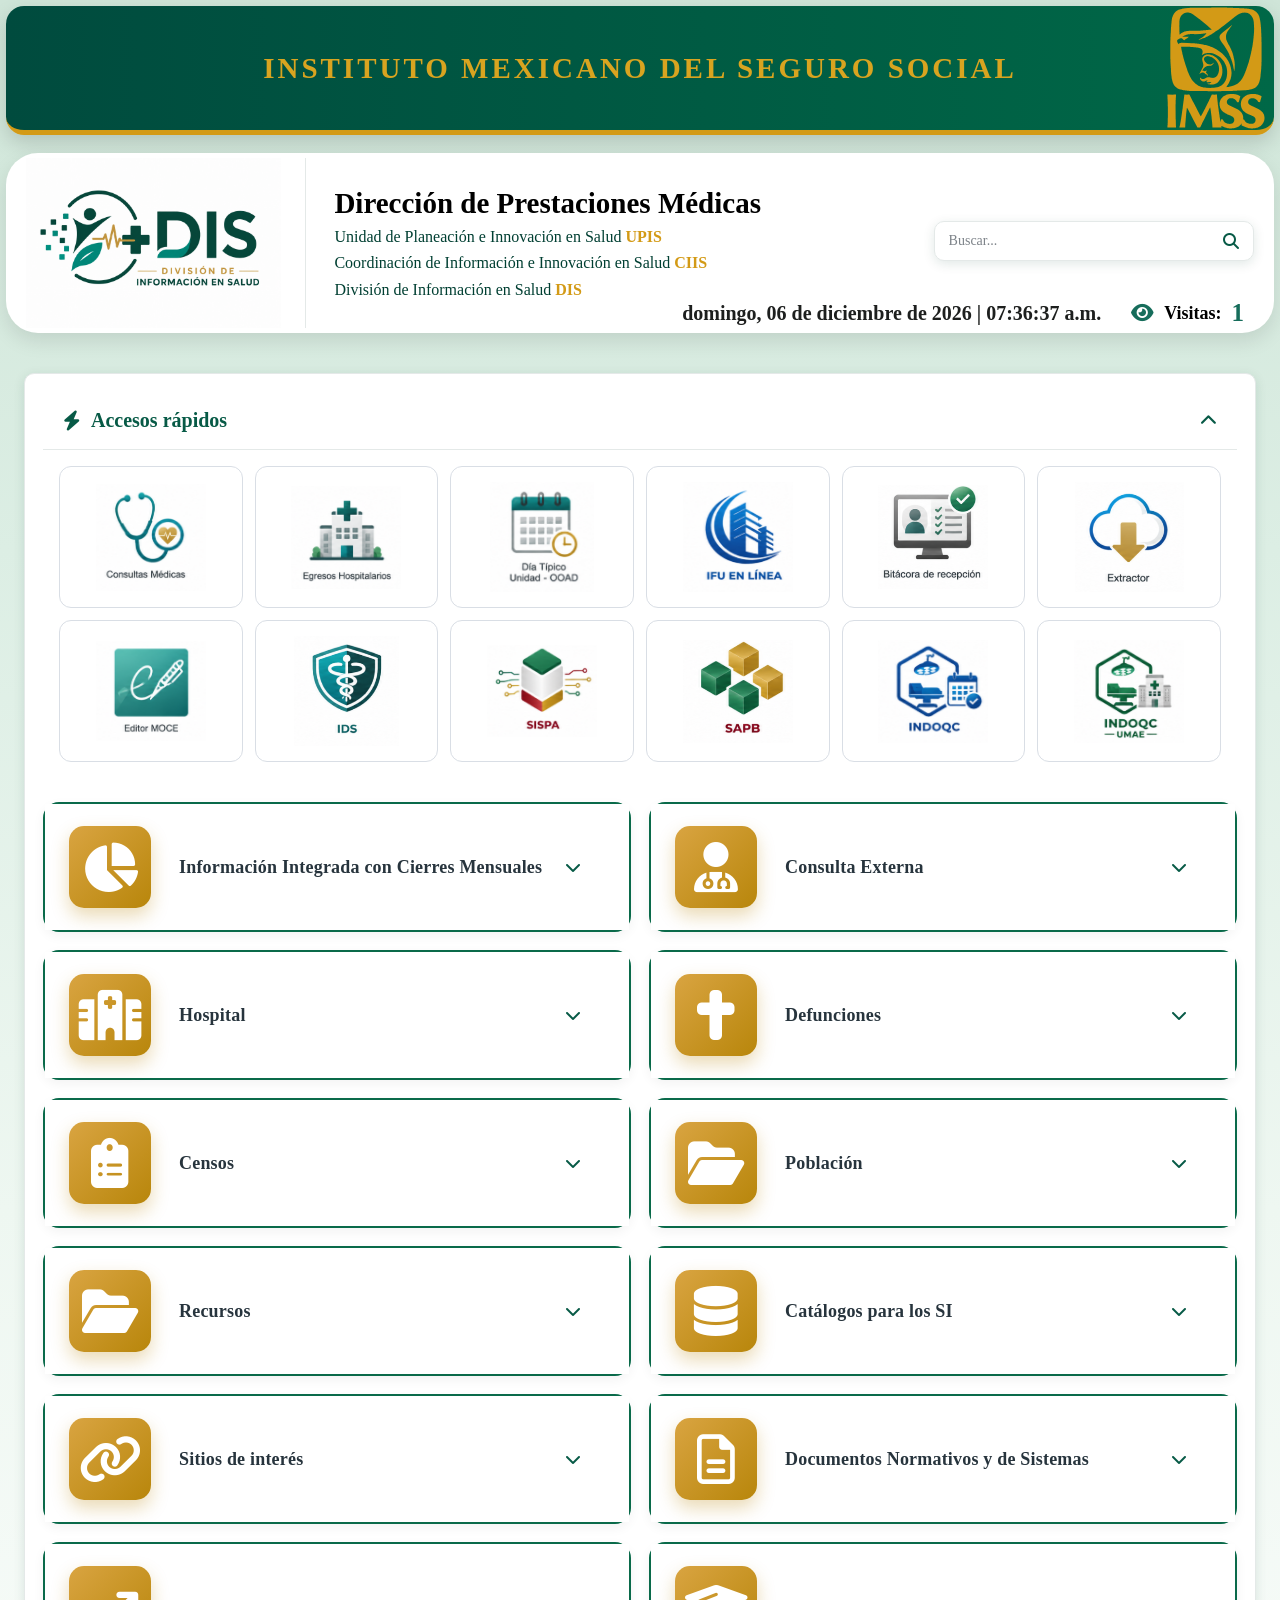
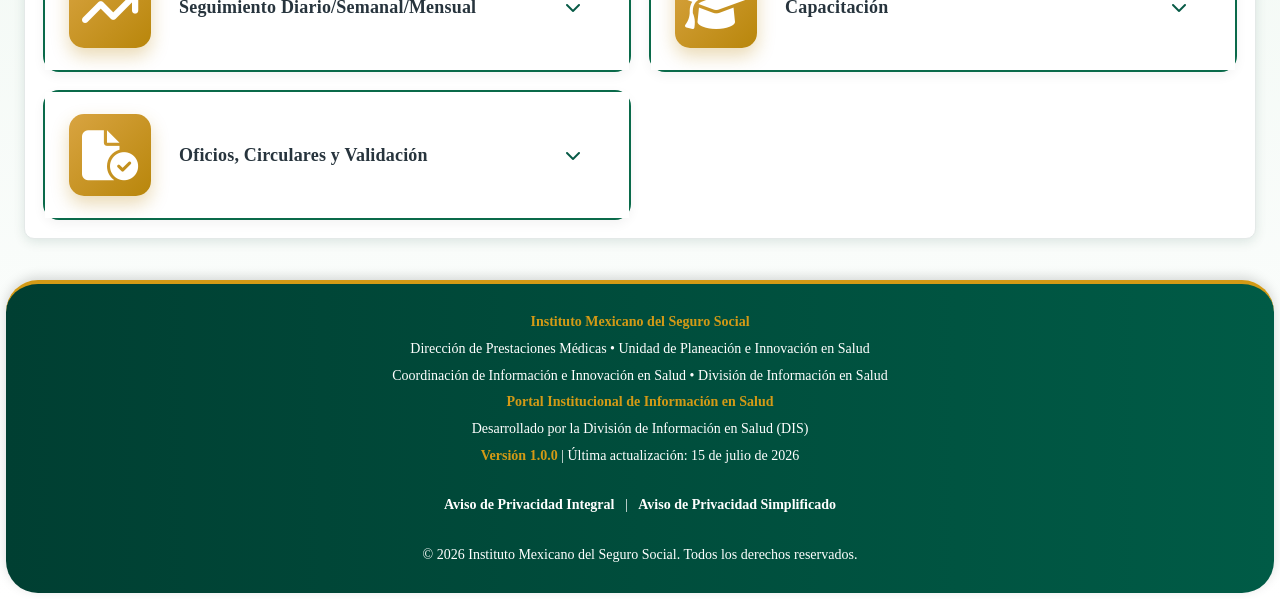
==== index.html @ 7bac6cd3 "Add files via upload" ====
<!DOCTYPE html>
<html lang="es">

<head>
    <meta charset="UTF-8">

    <meta
        name="viewport"
        content="width=device-width, initial-scale=1.0"
    >

    <title>INFOSALUD</title>

    <link
        rel="stylesheet"     href="./css/styles.css"    >

    <link
        rel="stylesheet"
        href="https://cdnjs.cloudflare.com/ajax/libs/font-awesome/6.5.2/css/all.min.css"
    >
</head>

<body>

   <!-- ==================================================
     ENCABEZADO PRINCIPAL
=================================================== -->

<header class="encabezado-principal">

    <div class="contenedor encabezado-contenido">
        

        <!-- Espacio izquierdo para conservar el título centrado -->
        <div class="espacio-encabezado" aria-hidden="true"></div>

        <!-- Título institucional -->
        <div class="titulo-encabezado">

            <span>
                Instituto Mexicano del Seguro Social
            </span>

        </div>

        <!-- Logo IMSS -->
        <div class="menu-superior">
            

            <a
                href="index.html"
                class="logo-encabezado"
                aria-label="Ir a la página principal">

                <img src="./img/IMSS-Logo-dorado.svg" alt="Instituto Mexicano del Seguro Social">

            </a>

        </div>

    </div>

</header>
<br>
    <!-- ==================================================
         IDENTIDAD DEL PORTAL
    =================================================== -->
<section class="barra-identidad">

    <div class="contenedor identidad-contenido">

        <!-- Logo -->
        <div class="identidad">

            <a href="index.html" class="logo-IA">
                <img
                    src="./img/Logo_DIS.png"
                    alt="División de Información en Salud">
            </a>

        </div>

        <!-- Títulos -->
        <div class="titulo-sitio">

            <h1>Dirección de Prestaciones Médicas</h1>

            <p>
                Unidad de Planeación e Innovación en Salud
                <strong>UPIS</strong>
            </p>

            <p>
                Coordinación de Información e Innovación en Salud
                <strong>CIIS</strong>
            </p>

            <p>
                División de Información en Salud
                <strong>DIS</strong>
            </p>

        </div>

        <!-- Buscador, fecha y contador -->
        <div class="acciones-usuario">

            <!-- Buscador -->
            <div class="buscador-panel">

                <div class="campo-buscador">

                    <input
                        type="search"
                        id="buscadorSuperior"
                        placeholder="Buscar..."
                        autocomplete="off"
                        aria-label="Buscar en el portal">

                    <i class="fa-solid fa-magnifying-glass"></i>

                </div>

            </div>

            <!-- Fecha y contador -->
            <div class="info-superior">

                <div id="fechaHora" class="fecha-hora"></div>

                <div class="contador-visitas">

                    <i class="fa-solid fa-eye"></i>

                    <span>Visitas:</span>

                    <strong id="numeroVisitas">0</strong>

                </div>

            </div>

        </div>

    </div>

</section>


<!--
<div class="titulo-seccion-bloques">
    <span class="subtitulo-bloques">
        Información institucional
    </span>
</div>
-->

 <!-- <div class="titulo-seccion-bloques">
    <span class="subtitulo-bloques">    Información institucional   </span>  </div> -->


        <!-- ==============================================
             CONTENIDO CENTRAL
        =============================================== -->

        

        <main class="contenido-principal">

            <section class="panel panel-accesos">


                <!-- Encabezado desplegable -->

<button
    type="button"
    class="encabezado-accesos"
    id="btnAccesos"
    aria-expanded="true"
    aria-controls="panelAccesos"
>
    <span>
        <i class="fa-solid fa-bolt"></i>
        Accesos rápidos
    </span>

    <i class="fa-solid fa-chevron-up flecha-accesos"></i>
</button>


<!-- Accesos rápidos -->

<div class="accesos-grid" id="panelAccesos">

    <a href="http://11.254.34.46/consultas"       class="acceso-rapido"       target="_blank">

        <img src="img/consultas-medicas.svg"             class="icono-acceso"             alt="Consultas Médicas">

       <!-- <span>Consultas Médicas</span>-->

    </a>


    <a href="http://11.254.34.46/egresos18/"       class="acceso-rapido"       target="_blank">

        <img src="./img/egresos-hospitalarios.svg"             class="icono-acceso"             alt="Egresos Hospitalarios">

        <!-- <span>Egresos Hospitalarios</span> -->

    </a>


    <a href="http://11.254.34.46/diaTipico16/interfazdiatipico.aspx"       class="acceso-rapido"       target="_blank">
        <img src="img/dia-tipico-unidad-ooad.svg"             class="icono-acceso"             alt="Día Típico">

        <!-- <span>Día Típico Unidad - OOAD</span>-->

    </a>


    <a href="http://infosalud.imss.gob.mx:8095/LoginUnico.aspx?mensajeLogin=%27La%20sessi%c3%b3n%20expir%c3%b3,%20ingresar%20de%20nuevo%27"       class="acceso-rapido"       target="_blank">

        <img src="img/ifu-en-linea.svg"             class="icono-acceso"             alt="IFU">

         <!--<span>IFU en Línea</span> -->

    </a>


    <a href="http://11.254.12.92:8092/Autentificacion/Acceso"       class="acceso-rapido"       target="_blank">

        <img src="img/bitacora-recepcion.svg"             class="icono-acceso"             alt="Bitácora">

       <!-- <span>Bitácora de recepción</span>-->

    </a>


    <a href="http://11.254.12.92:8086/Autentificacion/Acceso"       class="acceso-rapido"       target="_blank">

        <img src="img/extractor.svg"             class="icono-acceso"             alt="Extractor">

      <!--  <span>Extractor</span> -->

    </a>


    <a href="http://10.250.10.137:85/"       class="acceso-rapido"       target="_blank">

        <img src="img/editor-moce.svg"             class="icono-acceso"             alt="Editor MOCE">

       <!-- <span>Editor MOCE</span> -->

    </a>


    <a href="http://172.29.21.11:90/"       class="acceso-rapido"       target="_blank">

        <img src="img/ids.svg"             class="icono-acceso"             alt="IDS">

        <!--<span>IDS</span> -->

    </a>


    <a href="http://infosalud.imss.gob.mx:8093/"       class="acceso-rapido"       target="_blank">
        <img src="img/sispa.svg"             class="icono-acceso"             alt="SISPA">

        <!-- <span>SISPA</span> -->

    </a>


    <a href="http://infosalud.imss.gob.mx:8094/"       class="acceso-rapido"       target="_blank">

        <img src="img/sapb.svg"             class="icono-acceso"             alt="SAPB">

     <!--   <span>SAPB</span>-->

    </a>


    <a href="http://infosalud.imss.gob.mx:8096/"     class="acceso-rapido"        target="_blank">

        <img src="img/indoqc.svg"              class="icono-acceso"             alt="SIMOC">

       <!-- <span>SIMOC Catálogos</span> -->

    </a>


    <a href="http://infosalud.imss.gob.mx:8097/"
       class="acceso-rapido"
       target="_blank">

        <img src="img/indoqc-umae.svg"              class="icono-acceso"             alt="INDOQC UMAE">

      <!--  <span>INDOQC UMAE</span>-->

    </a>
<!--

    <a href="https://app.powerbi.com/groups/me/reports/bf7d9c45-c768-460a-b6a7-0bc1a5fec191/5c54d09085731ab267a0?experience=power-bi"
       class="acceso-rapido"
       target="_blank">

        <img src="img/iconos/powerbi2026.svg"
             class="icono-acceso"
             alt="Power BI 2026">

        <span>Tableros Consultas 2026 Power BI</span>

    </a>


    <a href="https://app.powerbi.com/groups/me/reports/e8be0ca9-1223-48cb-81db-334c4a0d20af/a19daf894511070d8134?experience=power-bi"
       class="acceso-rapido"
       target="_blank">

        <img src="img/iconos/powerbi2025.svg"
             class="icono-acceso"
             alt="Power BI 2025">

        <span>Tableros Consultas 2025 Power BI</span>

    </a>  -->

</div>

<!-- =====================================================
     BLOQUES DE INFORMACIÓN
====================================================== -->


<section class="seccion-bloques">

    
    </div>

    <div class="bloques-grid">
        
<!-- BLOQUE 1: Información Integrada -->
<article class="bloque-informacion" data-busqueda="información integrada cierres mensuales estadísticas nacionales día típico efemérides diagnósticos datos abiertos memoria estadística">
    <button type="button" class="bloque-encabezado" aria-expanded="false">
        <span class="bloque-icono"><i class="fa-solid fa-chart-pie"></i></span>
         <span class="bloque-titulo">
            <strong> Información Integrada con Cierres Mensuales</strong>
           <!-- <small>Cierres mensuales, estadísticas nacionales y datos abiertos</small>-->
        </span>
        <i class="fa-solid fa-chevron-down bloque-flecha"></i>
    </button>
    <div class="bloque-contenido">
        <div class="grupos-recursos">
            

    <div class="grupo-recurso-contenido">
        <ul class="lista-recursos lista-recursos-interna"><li>
<!-- <li><a href="#"><i class="fa-solid fa-link"></i><span>Estadísticas Nacionales 2026-2019</span></a></li></ul>
    </div> -->
</details>
<details class="grupo-recurso">
    <summary>
        <span><i class="fa-solid fa-chart-column"></i>Estadísticas Nacionales</span>
        <i class="fa-solid fa-chevron-down"></i>
    </summary>
    <div class="grupo-recurso-contenido">
        <div class="lista-anios" ><a href="./doc/Estadísticas Nacionales/Cifras_Nacionales_2026_Abril_Preliminar (1).xlsx"> 2026</a>
            <a href="./doc/Estadísticas Nacionales/Cifras_Nacionales_2025_Diciembre_Anual_04032026 (1).xlsx">2025</a>
            <a href="./doc/Estadísticas Nacionales/Cifras_Nacionales_2024_Diciembre_Anual_Final.xlsx">2024</a>
            <a href="./doc/Estadísticas Nacionales/Cifras_Nacionales_2023_Anual.xlsx">2023</a>
<a href="./doc/Estadísticas Nacionales/Cifras_Nacionales_2022_Anual_Final.xlsx">2022</a>
<a href="./doc/Estadísticas Nacionales/Cifras_Nacionales_2021_Cierre_2022-04-07.xlsx">2021</a>
<a href="./doc/Estadísticas Nacionales/Cifras_Nacionales_2020_Cierre_.xlsx">2020</a>
<a href="./doc/Estadísticas Nacionales/Cifras_Nacionales_2019_20220328.xlsx">2019</a></div>
    </div>
</details>
<details class="grupo-recurso">
    <summary>
        <span><i class="fa-regular fa-calendar-days"></i>Día Típico (Giras)</span>
        <i class="fa-solid fa-chevron-down"></i>
    </summary>

<!-- target="_blank"  sirve para dar click y que abra una nueva pagina -->
    <div class="grupo-recurso-contenido">
        <div class="lista-anios"><a href="http://infosalud.imss.gob.mx/APLICATIVOS/Efemerides/DiaTipico_2026.aspx"      target="_blank">2026</a>
  <a href="http://infosalud.imss.gob.mx/APLICATIVOS/Efemerides/DiaTipico_2025.aspx"  target="_blank">2025</a>
<a href="http://infosalud.imss.gob.mx/APLICATIVOS/Efemerides/DiaTipico_2024.aspx"    target="_blank">2024</a>
<a href="http://infosalud.imss.gob.mx/APLICATIVOS/Efemerides/DiaTipico_2023.aspx"   target="_blank">2023</a>
<a href="./doc/Estadísticas Nacionales/DíaTípicoHistórico2016-2022_20231027.xlsx"   target="_blank">2022-2016</a></div>
    </div>
</details>
<details class="grupo-recurso">
    <summary>
        <span><i class="fa-solid fa-chart-pie"></i>Publicaciones y estadísticas</span>
        <i class="fa-solid fa-chevron-down"></i>
    </summary>
    <div class="grupo-recurso-contenido">
        <ul class="lista-recursos lista-recursos-interna"><li><a href="http://infosalud.imss.gob.mx/APLICATIVOS/Efemerides/Efemerides.aspx" target="_blank"><i class="fa-solid fa-link"></i><span>Efemérides 2026 - 2017</span></a></li>
<li><a href="http://172.29.21.11:90/" target="_blank"><i class="fa-solid fa-link"></i><span>Frecuencia de Diagnósticos por servicio 2025 - 2019 «Consultar IDS»</span></a></li>
<li><a href="http://infosalud.imss.gob.mx/APLICATIVOS/Efemerides/PrincipalesMotivosConsulta.aspx" target="_blank"><i class="fa-solid fa-link"></i><span>Principales motivos de Servicio 2025-2012</span></a></li>
<li><a href="http://datos.imss.gob.mx/group/informacion-en-salud" target="_blank"><i class="fa-solid fa-link"></i><span>Datos Abiertos</span></a></li>
<li><a href="http://www.imss.gob.mx/conoce-al-imss/memoria-estadistica-2024" target="_blank"><i class="fa-solid fa-link"></i><span>Memoria Estadística</span></a></li></ul>
    </div>
</details>
        </div>
    </div>
</article>



<!-- BLOQUE 2: Consulta Externa -->
<article class="bloque-informacion" data-busqueda="consulta externa especialidades urgencias medicina familiar dental horas trabajadas productividad fin semana paramédicas">
    <button type="button" class="bloque-encabezado" aria-expanded="false">
        <span class="bloque-icono"><i class="fa-solid fa-user-doctor"></i></span>
        <span class="bloque-titulo">
            <strong>Consulta Externa</strong>
          <!--  <small>Especialidades, urgencias, medicina familiar y productividad</small> -->
        </span>
        <i class="fa-solid fa-chevron-down bloque-flecha"></i>
    </button>
    <div class="bloque-contenido">
        <div class="grupos-recursos">
            
<details class="grupo-recurso">
    <summary>
        <span><i class="fa-solid fa-user-doctor"></i>2026</span>
        <i class="fa-solid fa-chevron-down"></i>
    </summary>
    <div class="grupo-recurso-contenido">
        <ul class="lista-recursos lista-recursos-interna"><li><a href="http://172.29.21.11:90/" target="_blank"><i class="fa-solid fa-link"></i><span>Especialidades «Consultar IDS»</span></a></li>
<li><a href="http://172.29.21.11:90/" target="_blank"><i class="fa-solid fa-link"></i><span>Urgencias «Consultar IDS»</span></a></li>
<li><a href="http://172.29.21.11:90/" target="_blank"><i class="fa-solid fa-link"></i><span>Medicina Familiar «Consultar IDS»</span></a></li>
<li><a href="http://172.29.21.11:90/" target="_blank"><i class="fa-solid fa-link"></i><span>Dental «Consultar IDS»</span></a></li>
<li><a href="./doc/Consulta Externa/Horas_Trabajadas_por_Especialidad_Ene_May_2026_01072026.xlsx"><i class="fa-solid fa-link"></i><span>Horas trabajadas 2do y 3er Nivel</span></a></li>
<li><a href="./doc/Consulta Externa/SIAIS_Parte_Uno_Nacional_Fin_De_Semana_2026_28052026.zip"><i class="fa-solid fa-link"></i><span>Productividad Fin de Semana 1er Nivel</span></a></li>
<li><a href="./doc/Consulta Externa/SIAIS_Parte_Uno_Nacional_Paramedicos_2026_28052026.zip"><i class="fa-solid fa-link"></i><span>Atenciones Paramédicas - 1er. Nivel</span></a></li>
<li><a href="http://172.29.21.11:90/" target="_blank"><i class="fa-solid fa-link"></i><span>Atenciones Paramédicas - 2do. y 3er. Nivel «Consultar IDS»</span></a></li></ul>
    </div>
</details>
<details class="grupo-recurso">
    <summary>
        <span><i class="fa-regular fa-calendar"></i>2025</span>
        <i class="fa-solid fa-chevron-down"></i>
    </summary>
    <div class="grupo-recurso-contenido">
        <ul class="lista-recursos lista-recursos-interna"><li><a href="./doc/Consulta Externa/Horas_Trabajadas_por_Especialidad_Ene_May_2026_01072026.xlsx"><i class="fa-solid fa-link"></i><span>Horas trabajadas 2do y 3er Nivel</span></a></li>
<li><a href="./doc/Consulta Externa/SIAIS_Parte_Uno_Nacional_Paramedicos_2026_28052026.zip"><i class="fa-solid fa-link"></i><span>Productividad Fin de Semana 1er Nivel</span></a></li>
<li><a href="./doc/Consulta Externa/SIAIS_Parte_Uno_Nacional_Paramedicos_2026_28052026.zip"><i class="fa-solid fa-link"></i><span>Atenciones Paramédicas - 1er. Nivel</span></a></li></ul>
    </div>
</details>
<details class="grupo-recurso">
    <summary>
        <span><i class="fa-solid fa-stethoscope"></i>2024 - 2012</span>
        <i class="fa-solid fa-chevron-down"></i>
    </summary>
    <div class="grupo-recurso-contenido">
        <ul class="lista-recursos lista-recursos-interna"><li><a href="./doc/Consulta Externa/2024_2012/Consulta Especialidades 2012-2024_.xlsx"><i class="fa-solid fa-link"></i><span>Especialidades</span></a></li>
<li><a href="./doc/Consulta Externa/2024_2012/Cons Urgencias 2012-2024_.xlsx"><i class="fa-solid fa-link"></i><span>Urgencias</span></a></li>
<li><a href="./doc/Consulta Externa/2024_2012/Consultas Med Fam 2012- 2024_.xlsx"><i class="fa-solid fa-link"></i><span>Medicina Familiar</span></a></li>
<li><a href="./doc/Consulta Externa/2024_2012/Dental_homologado_2012-2024_.xlsx"><i class="fa-solid fa-link"></i><span>Dental</span></a></li>
<li><a href="./doc/Consulta Externa/2024_2012/Horas_Trabajadas_por_Especialidad_2017_2023.xlsx"><i class="fa-solid fa-link"></i><span>Horas Trabajadas 2do. y 3er. Nivel</span></a></li>
<li><a href="./doc/Consulta Externa/2024_2012/SIAIS_Parte_Uno_Nacional_Paramedicos_2014_2020.zip"><i class="fa-solid fa-link"></i><span>Productividad Fin de Semana 1er Nivel 2014-2020</span></a></li>
<li><a href="./doc/Consulta Externa/2024_2012/SIAIS_Parte_Uno_Nacional_Fin_De_Semana_2021_2024 (1).zip"><i class="fa-solid fa-link"></i><span>Productividad Fin de Semana 1er Nivel 2021-2024</span></a></li>
<li><a href="./doc/Consulta Externa/2024_2012/SIAIS_Parte_Uno_Nacional_Paramedicos_2014_2020.zip"><i class="fa-solid fa-link"></i><span>Atenciones Paramédicas - 1er Nivel 2014-2020</span></a></li>
<li><a href="./doc/Consulta Externa/2024_2012/SIAIS_Parte_Uno_Nacional_Paramedicos_2021_2024.zip"><i class="fa-solid fa-link"></i><span>Atenciones Paramédicas - 1er Nivel 2021-2024</span></a></li>
<li><a href="./doc/Consulta Externa/2024_2012/SIAIS_Parte_Uno_Nacional_Paramedicos_2026_28052026.zip"><i class="fa-solid fa-link"></i><span>Atenciones Paramédicas - 2do. y 3er. Nivel</span></a></li></ul>
    </div>
</details>
        </div>
    </div>
</article>

<!-- BLOQUE 3: Hospital -->
<article class="bloque-informacion" data-busqueda="hospital egresos nacidos vivos intervenciones quirúrgicas partos cesáreas uci subrogados">
    <button type="button" class="bloque-encabezado" aria-expanded="false">
        <span class="bloque-icono"><i class="fa-solid fa-hospital"></i></span>
        <span class="bloque-titulo">
            <strong>Hospital</strong>
           <!-- <small>Egresos, nacidos vivos, intervenciones, UCI y subrogados</small> -->
        </span>
        <i class="fa-solid fa-chevron-down bloque-flecha"></i>
    </button>
    <div class="bloque-contenido">
        <div class="grupos-recursos">
            
<details class="grupo-recurso">
    <summary>
        <span><i class="fa-solid fa-hospital"></i>2026</span>
        <i class="fa-solid fa-chevron-down"></i>
    </summary>
    <div class="grupo-recurso-contenido">
        <ul class="lista-recursos lista-recursos-interna"><li><a href="http://172.29.21.11:90/" target="_blank"><i class="fa-solid fa-link"></i><span>Egresos «Consultar IDS»</span></a></li>
<li><a href="./doc/Hospital/NacidosVivos_EGRNAC_2026_05_Resumen.xlsx"><i class="fa-solid fa-link"></i><span>Nacidos Vivos - Unidad Atención</span></a></li>
<li><a href="./doc/Hospital/NacidosVivos_Grupos_2026_05.xlsx"><i class="fa-solid fa-link"></i><span>Nacidos Vivos - Edad de la madre</span></a></li>
<li><a href="http://172.29.21.11:90/" target="_blank"><i class="fa-solid fa-link"></i><span>Intervenciones «Consultar IDS»</span></a></li>
<li><a href="http://172.29.21.11:90/" target="_blank"><i class="fa-solid fa-link"></i><span>Intervenciones quirúrgicas por especialidad «Consultar IDS»</span></a></li>
<li><a href="./doc/Hospital/Nacimientos_Partos_Cesareas_Abortos_2026_Analitica_05.xlsx"><i class="fa-solid fa-link"></i><span>Partos y Cesáreas</span></a></li>
<li><a href="./doc/Hospital/DBUCI_Ene-Abr26_20260622.xlsx"><i class="fa-solid fa-link"></i><span>UCI - Unidad</span></a></li>
<li><a href="http://tableros.imss.gob.mx/t/PrestacionesMedicas/views/Estudiososesionescierre/Estudiososesiones?:embed=y&:display_count=no&:showVizHome=no" target="_blank"><i class="fa-solid fa-link"></i><span>Información Complementaria al cierre de mes</span></a></li>
<li><a href="http://tableros.imss.gob.mx/t/PrestacionesMedicas/views/SERVICIOSMEDICOSSUBROGADOSCIERREMENSUAL/SUBROGADOS_DataMart?:embed=y&:display_count=no&:showVizHome=no"><i class="fa-solid fa-hospital"></i><span>Servicios Médicos Subrogados al cierre mensual <span class="etiqueta-nuevo">Nuevo</span></span></a></li></ul>
    </div>
</details>
<details class="grupo-recurso">
    <summary>
        <span><i class="fa-solid fa-bed-pulse"></i>2012-2024</span>
        <i class="fa-solid fa-chevron-down"></i>
    </summary>
    <div class="grupo-recurso-contenido">
        <ul class="lista-recursos lista-recursos-interna"><li><a href="./doc/Hospital/2012-2024/Egresos_2012-2024_20250613.xlsx"><i class="fa-solid fa-link"></i><span>Egresos - OOAD - UMAE</span></a></li>
<li><a href="./doc/Hospital/2012-2024/EgreTipoIng_Sx_2012-2024_UM_13062025.xlsb"><i class="fa-solid fa-link"></i><span>Egresos - Unidad médica</span></a></li>
<li><a href="./doc/Hospital/2012-2024/SimoIQx_TipoIng_secundarias_2019-2024_ (1).xlsx"><i class="fa-solid fa-link"></i><span>Intervenciones</span></a></li>
<li><a href="./doc/Hospital/2012-2024/BDUCI 2016-2024_.xlsx"><i class="fa-solid fa-link"></i><span>UCI - Unidad</span></a></li>
<li><a href="./doc/Hospital/2012-2024/Histórico-Indic_Calidad_Egresos  2022-2024_.xlsx"><i class="fa-solid fa-link"></i><span>Indicadores de Calidad de la Información</span></a></li></ul>
    </div>
</details>
        </div>
    </div>
</article>

<!-- BLOQUE 4: Defunciones -->
<article class="bloque-informacion" data-busqueda="defunciones unidad atención adscripción 2025 2004 2024">
    <button type="button" class="bloque-encabezado" aria-expanded="false">
        <span class="bloque-icono"><i class="fa-solid fa-cross"></i></span>
        <span class="bloque-titulo">
            <strong>Defunciones</strong>
           <!-- <small>Información por unidad de atención y adscripción</small> -->
        </span>
        <i class="fa-solid fa-chevron-down bloque-flecha"></i>
    </button>
    <div class="bloque-contenido">
        <div class="grupos-recursos">
            
<details class="grupo-recurso">
    <summary>
        <span><i class="fa-solid fa-cross"></i>2025</span>
        <i class="fa-solid fa-chevron-down"></i>
    </summary>
    <div class="grupo-recurso-contenido">
        <ul class="lista-recursos lista-recursos-interna"><li><a href="http://172.29.21.11:90/" target="_blank"><i class="fa-solid fa-link"></i><span>Unidad de Atención «Consultar IDS»</span></a></li>
<li><a href="http://172.29.21.11:90/" target="_blank"><i class="fa-solid fa-link"></i><span>Unidad de Adscripción «Consultar IDS»</span></a></li></ul>
    </div>
</details>
<details class="grupo-recurso">
    <summary>
        <span><i class="fa-regular fa-calendar"></i>2004-2024</span>
        <i class="fa-solid fa-chevron-down"></i>
    </summary>
    <div class="grupo-recurso-contenido">
        <ul class="lista-recursos lista-recursos-interna"><li><a href="./doc/Defunciones/Defunciones_2004-2024_UAtn_e5_sx_binario_20250610.xlsb"><i class="fa-solid fa-link"></i><span>Unidad de Atención</span></a></li>
<li><a href="./doc/Defunciones/Defunciones_2004-2024_UAdsc_e5_sx_binario_20250610.xlsb"><i class="fa-solid fa-link"></i><span>Unidad de Adscripción</span></a></li></ul>
    </div>
</details>
        </div>
    </div>
</article>

<!-- BLOQUE 5: Censos -->
<article class="bloque-informacion" data-busqueda="censos diabetes hipertensión dm hta epoc asma nutricional trastornos mentales oncológico">
    <button type="button" class="bloque-encabezado" aria-expanded="false">
        <span class="bloque-icono"><i class="fa-solid fa-clipboard-list"></i></span>
        <span class="bloque-titulo">
            <strong>Censos</strong>
          <!--  <small>Censos de enfermedades crónicas, nutrición y oncología</small> -->
        </span>
        <i class="fa-solid fa-chevron-down bloque-flecha"></i>
    </button>
    <div class="bloque-contenido">
        <div class="grupos-recursos">
            
<details class="grupo-recurso">
    <summary>
        <span><i class="fa-solid fa-heart-pulse"></i>Pacientes con DM, HTA</span>
        <i class="fa-solid fa-chevron-down"></i>
    </summary>
    <div class="grupo-recurso-contenido">
        <div class="lista-anios"><a href="http://infosalud.imss.gob.mx/PAGINAS/censo2025.htm"  target="_blank">2025</a>
<a href="http://infosalud.imss.gob.mx/PAGINAS/censo2024.htm" target="_blank">2024</a>
<a href="http://infosalud.imss.gob.mx/PAGINAS/censo2023.htm"  target="_blank">2023</a>
<a href="http://infosalud.imss.gob.mx/PAGINAS/censo2022n.htm"  target="_blank">2022</a>
<a href="http://infosalud.imss.gob.mx/PAGINAS/censo2021n.htm"  target="_blank">2021</a>
<a href="http://infosalud.imss.gob.mx/PAGINAS/censo2020n.htm"  target="_blank">2020</a>
<a href="http://infosalud.imss.gob.mx/PAGINAS/censo2019n.htm"  target="_blank">2019</a>
<a href="http://infosalud.imss.gob.mx/PAGINAS/censo2018.htm"  target="_blank">2018</a>
<a href="http://infosalud.imss.gob.mx/PAGINAS/censo2017.htm"  target="_blank">2017</a>
<a href="http://infosalud.imss.gob.mx/PAGINAS/censo2016.htm"  target="_blank">2016</a>
<a href="http://infosalud.imss.gob.mx/PAGINAS/censo2015.htm"  target="_blank">2015</a>
<a href="http://infosalud.imss.gob.mx/PAGINAS/censo2014.htm"  target="_blank">2014</a>
<a href="http://infosalud.imss.gob.mx/PAGINAS/censo2013.htm"  target="_blank">2013</a>
<a href="http://infosalud.imss.gob.mx/PAGINAS/censo2012.htm"  target="_blank">2012</a>
<a href="http://infosalud.imss.gob.mx/PAGINAS/censo2011.htm"  target="_blank">2011</a></div>
    </div>
</details>
<details class="grupo-recurso">
    <summary>
        <span><i class="fa-solid fa-lungs"></i>Pacientes con EPOC y ASMA</span>
        <i class="fa-solid fa-chevron-down"></i>
    </summary>
    <div class="grupo-recurso-contenido">
        <div class="lista-anios"><a href="http://infosalud.imss.gob.mx/PAGINAS/censo2023_epoc.htm" target="_blank">2023</a>
<a href="http://infosalud.imss.gob.mx/PAGINAS/censo2022_epoc.htm" target="_blank">2022</a>
<a href="http://infosalud.imss.gob.mx/PAGINAS/censo2021_epoc.htm" target="_blank">2021</a>
<a href="http://infosalud.imss.gob.mx/PAGINAS/censo2020_epoc_.htm" target="_blank">2020</a>
<a href="http://infosalud.imss.gob.mx/PAGINAS/censo2019_epoc.htm" target="_blank">2019</a>
<a href="http://infosalud.imss.gob.mx/PAGINAS/censo2018_epoc.htm" target="_blank">2018</a></div>
    </div>
</details>
<details class="grupo-recurso">
    <summary>
        <span><i class="fa-solid fa-apple-whole"></i>Evaluación Nutricional</span>
        <i class="fa-solid fa-chevron-down"></i>
    </summary>
    <div class="grupo-recurso-contenido">
        <div class="lista-anios"><a href="http://infosalud.imss.gob.mx/PAGINAS/den2024.html" target="_blank">2024</a>
<a href="http://infosalud.imss.gob.mx/PAGINAS/den2023.html" target="_blank">2023</a>
<a href="http://infosalud.imss.gob.mx/PAGINAS/den2022.html" target="_blank">2022</a>
<a href="http://infosalud.imss.gob.mx/PAGINAS/den2021n.html" target="_blank">2021</a>
<a href="http://infosalud.imss.gob.mx/PAGINAS/den2020n.html" target="_blank">2020</a>
<a href="http://infosalud.imss.gob.mx/PAGINAS/den2019n.html" target="_blank">2019</a></div>
    </div>
</details>
<details class="grupo-recurso">
    <summary>
        <span><i class="fa-solid fa-brain"></i>Pacientes con Trastornos Mentales</span>
        <i class="fa-solid fa-chevron-down"></i>
    </summary>
    <div class="grupo-recurso-contenido">
        <div class="lista-anios"><a href="http://infosalud.imss.gob.mx/PAGINAS/censo2024_tm.htm" target="_blank">2024</a>
<a href="http://infosalud.imss.gob.mx/PAGINAS/censo2023_tm.htm" target="_blank">2023</a>
<a href="http://infosalud.imss.gob.mx/PAGINAS/censo2022_tm.htm" target="_blank">2022</a>
<a href="http://infosalud.imss.gob.mx/PAGINAS/censo2021_tm.htm" target="_blank">2021</a>
<a href="http://infosalud.imss.gob.mx/PAGINAS/censo2020em.htm" target="_blank">2020</a>
<a href="http://infosalud.imss.gob.mx/PAGINAS/censo2019em.htm" target="_blank">2019</a></div>
    </div>
</details>
<details class="grupo-recurso">
    <summary>
        <span><i class="fa-solid fa-ribbon"></i>Censo Oncológico</span>
        <i class="fa-solid fa-chevron-down"></i>
    </summary>
    <div class="grupo-recurso-contenido">
        <ul class="lista-recursos lista-recursos-interna"><li><a href="http://infosalud.imss.gob.mx/APLICATIVOS/censoOnco/default.aspx" target="_blank"><i class="fa-solid fa-link"></i><span>Consultar Censo Oncológico</span></a></li></ul>
    </div>
</details>
        </div>
    </div>
</article>





<!---->

<!-- BLOQUE 6: Recursos -->
<article class="bloque-informacion" data-busqueda="recursos ifu inventario unidades médicas indicador personal población reporte dir dpm siais consultorios">
    <button type="button" class="bloque-encabezado" aria-expanded="false">
        <span class="bloque-icono"><i class="fa-solid fa-folder-open"></i></span>
        <span class="bloque-titulo">
            <strong>Población</strong>
          <!--  <small>IFU, unidades médicas, población e indicadores</small> -->
        </span>
        <i class="fa-solid fa-chevron-down bloque-flecha"></i>
    </button>

  <div class="bloque-contenido">
        <div class="grupos-recursos">

<details class="grupo-recurso">
    <summary>
        <span><i class="fa-solid fa-people-group"></i>Población</span>
        <i class="fa-solid fa-chevron-down"></i>
    </summary>
    <div class="grupo-recurso-contenido">
        <ul class="lista-recursos lista-recursos-interna"><li><a href="./doc/Poblacion/PDA_DPM260430.xlsx"><i class="fa-solid fa-link"></i><span>Reporte DIR 2004 – 2026</span></a></li></ul>
    </div>
</details>
<details class="grupo-recurso">
    <summary>
        <span><i class="fa-solid fa-file-chart-column"></i>Reporte DPM</span>
        <i class="fa-solid fa-chevron-down"></i>
    </summary>
    <div class="grupo-recurso-contenido">
        <div class="lista-anios"><a href="#">2026</a>
<a href="#">2022</a>
<a href="#">2018</a>
<a href="#">2014</a>
<a href="#">2025</a>
<a href="#">2021</a>
<a href="#">2017</a>
<a href="#">2013</a>
<a href="#">2024</a>
<a href="#">2020</a>
<a href="#">2016</a>
<a href="#">2012</a>
<a href="#">2023</a>
<a href="#">2019</a>
<a href="#">2015</a></div>
    </div>
</details>
<details class="grupo-recurso">
    <summary>
        <span><i class="fa-solid fa-users-viewfinder"></i>Población usuaria</span>
        <i class="fa-solid fa-chevron-down"></i>
    </summary>
    <div class="grupo-recurso-contenido">
        <ul class="lista-recursos lista-recursos-interna"><li><a href="#"><i class="fa-solid fa-link"></i><span>2004-2025 Unidad</span></a></li>
<li><a href="#"><i class="fa-solid fa-link"></i><span>2005-2025 OOAD</span></a></li>
<li><a href="#"><i class="fa-solid fa-link"></i><span>2do-3er Nivel SIMO Central - 2025</span></a></li>
<li><a href="#"><i class="fa-solid fa-link"></i><span>2do-3er Nivel SIMO Central - 2021</span></a></li>
<li><a href="#"><i class="fa-solid fa-link"></i><span>2do-3er Nivel SIMO Central - 2017</span></a></li>
<li><a href="#"><i class="fa-solid fa-link"></i><span>2do-3er Nivel SIMO Central - 2024</span></a></li>
<li><a href="#"><i class="fa-solid fa-link"></i><span>2do-3er Nivel SIMO Central - 2020</span></a></li>
<li><a href="#"><i class="fa-solid fa-link"></i><span>2do-3er Nivel SIMO Central - 2023</span></a></li>
<li><a href="#"><i class="fa-solid fa-link"></i><span>2do-3er Nivel SIMO Central - 2019</span></a></li>
<li><a href="#"><i class="fa-solid fa-link"></i><span>2do-3er Nivel SIMO Central - 2022</span></a></li>
<li><a href="#"><i class="fa-solid fa-link"></i><span>2do-3er Nivel SIMO Central - 2018</span></a></li></ul>
    </div>
</details>
<details class="grupo-recurso">
    <summary>
        <span><i class="fa-solid fa-user-doctor"></i>Población Adscrita a Médico Familiar (SIAIS)</span>
        <i class="fa-solid fa-chevron-down"></i>
    </summary>
    <div class="grupo-recurso-contenido">
        <div class="lista-anios"><a href="#">2025</a>
<a href="#">2021</a>
<a href="#">2017</a>
<a href="#">2013</a>
<a href="#">2009</a>
<a href="#">2024</a>
<a href="#">2020</a>
<a href="#">2016</a>
<a href="#">2012</a>
<a href="#">2008</a>
<a href="#">2023</a>
<a href="#">2019</a>
<a href="#">2015</a>
<a href="#">2011</a>
<a href="#">2007</a>
<a href="#">2022</a>
<a href="#">2018</a>
<a href="#">2014</a>
<a href="#">2010</a></div>
    </div>
</details>
<details class="grupo-recurso">
    <summary>
        <span><i class="fa-solid fa-house-medical"></i>Total Consultorios de Medicina Familiar</span>
        <i class="fa-solid fa-chevron-down"></i>
    </summary>
    <div class="grupo-recurso-contenido">
        <div class="lista-anios"><a href="#">2025</a>
<a href="#">2021</a>
<a href="#">2024</a>
<a href="#">2020</a>
<a href="#">2023</a>
<a href="#">2019</a>
<a href="#">2022</a>
<a href="#">2018</a></div>
    </div>
</details>
        </div>
    </div>
</article>
















































<!-- BLOQUE 6: Recursos -->
<article class="bloque-informacion" data-busqueda="recursos ifu inventario unidades médicas indicador personal población reporte dir dpm siais consultorios">
    <button type="button" class="bloque-encabezado" aria-expanded="false">
        <span class="bloque-icono"><i class="fa-solid fa-folder-open"></i></span>
        <span class="bloque-titulo">
            <strong>Recursos</strong>
          <!--  <small>IFU, unidades médicas, población e indicadores</small> -->
        </span>
        <i class="fa-solid fa-chevron-down bloque-flecha"></i>
    </button>
    <div class="bloque-contenido">
        <div class="grupos-recursos">
            
<details class="grupo-recurso">
    <summary>
        <span><i class="fa-solid fa-building"></i>Inventario Físico de Unidades (IFU)</span>
        <i class="fa-solid fa-chevron-down"></i>
    </summary>
    <div class="grupo-recurso-contenido">
        <div class="lista-anios"><a href="http://infosalud.imss.gob.mx/paginas/ifu_2026.html" target="_blank">2026</a>
<a href="http://infosalud.imss.gob.mx/paginas/ifu_2025.html" target="_blank">2025</a>
<a href="http://infosalud.imss.gob.mx/paginas/ifu_202401.html" target="_blank">2024</a>
<a href="http://infosalud.imss.gob.mx/paginas/ifu_202401.html" target="_blank">2023</a>
<a href="http://infosalud.imss.gob.mx/paginas/ifu_2022n.html" target="_blank">2022</a>
<a href="http://infosalud.imss.gob.mx/paginas/ifu_2021.html" target="_blank">2021</a>
<a href="http://infosalud.imss.gob.mx/paginas/ifu_2020.html" target="_blank">2020</a>
<a href="http://infosalud.imss.gob.mx/paginas/ifu_20192.html" target="_blank">2019</a>
<a href="http://infosalud.imss.gob.mx/paginas/ifu_2018.html" target="_blank">2018</a>
<a href="http://infosalud.imss.gob.mx/paginas/ifu_2017_.html" target="_blank">2017</a>
<a href="http://infosalud.imss.gob.mx/paginas/ifu_2016.html" target="_blank">2016</a>
<a href="http://infosalud.imss.gob.mx/paginas/ifu_2015.html" target="_blank">2015</a>
<a href="http://infosalud.imss.gob.mx/paginas/ifu_2014.html" target="_blank">2014</a>
<a href="http://infosalud.imss.gob.mx/paginas/ifu_2013.html" target="_blank">2013</a>
<a href="http://infosalud.imss.gob.mx/paginas/ifu_2012.html" target="_blank">2012</a>


</div>
    </div>
</details>
<details class="grupo-recurso">
    <summary>
        <span><i class="fa-solid fa-hospital-user"></i>Catálogo de Unidades Médicas</span>
        <i class="fa-solid fa-chevron-down"></i>
    </summary>
    <div class="grupo-recurso-contenido">

        <div class="lista-anios"><a href="http://infosalud.imss.gob.mx/paginas/cuumsp2026.html" target="_blank">2026</a>
<a href="http://infosalud.imss.gob.mx/paginas/cuumsp2025.html" target="_blank">2025</a>
<a href="http://infosalud.imss.gob.mx/paginas/cuumsp2024.html" target="_blank">2024</a>
<a href="http://infosalud.imss.gob.mx/paginas/cuumsp2023.html" target="_blank">2023</a>
<a href="http://infosalud.imss.gob.mx/paginas/cuumsp2022.html" target="_blank">2022</a>
<a href="http://infosalud.imss.gob.mx/paginas/cuumsp2021.html" target="_blank">2021</a>
<a href="http://infosalud.imss.gob.mx/paginas/cuumsp2020.html" target="_blank">2020</a>
<a href="http://infosalud.imss.gob.mx/paginas/cuumsp2019.html" target="_blank">2019</a>
<a href="http://infosalud.imss.gob.mx/paginas/ifu_2018.html" target="_blank">2018</a>
<a href="http://infosalud.imss.gob.mx/paginas/cuumsp2017.html" target="_blank">2017</a>
<a href="http://infosalud.imss.gob.mx/paginas/cuumsp2016.html" target="_blank">2016</a>
<a href="http://infosalud.imss.gob.mx/paginas/cuumsp2015.html" target="_blank">2015</a>
<a href="http://infosalud.imss.gob.mx/paginas/cuumsp2014.html" target="_blank">2014</a>
<a href="http://infosalud.imss.gob.mx/paginas/cuumsp2012_2013.html" target="_blank">2013</a>



</div>
    </div>
</details>







<details class="grupo-recurso">
    <summary>
        <span><i class="fa-solid fa-users"></i>Indicador de Personal</span>
        <i class="fa-solid fa-chevron-down"></i>
    </summary>
    <div class="grupo-recurso-contenido">
        <ul class="lista-recursos lista-recursos-interna"><li><a href="./doc/Recursos/Plantilla DPM Qna102026_AR__CAT_ADSC.xlsx"><i class="fa-solid fa-link"></i><span>Consultar Indicador de Personal</span></a></li></ul>
    </div>
</details>


<details class="grupo-recurso">
    <summary>
        <span><i class="fa-solid fa-people-group"></i>Población</span>
        <i class="fa-solid fa-chevron-down"></i>
    </summary>
    <div class="grupo-recurso-contenido">
        <ul class="lista-recursos lista-recursos-interna"><li><a href="#"><i class="fa-solid fa-link"></i><span>Reporte DIR 2004 – 2026</span></a></li></ul>
    </div>
</details>
<details class="grupo-recurso">
    <summary>
        <span><i class="fa-solid fa-file-chart-column"></i>Reporte DPM</span>
        <i class="fa-solid fa-chevron-down"></i>
    </summary>
    <div class="grupo-recurso-contenido">
        <div class="lista-anios"><a href="#">2026</a>
<a href="#">2022</a>
<a href="#">2018</a>
<a href="#">2014</a>
<a href="#">2025</a>
<a href="#">2021</a>
<a href="#">2017</a>
<a href="#">2013</a>
<a href="#">2024</a>
<a href="#">2020</a>
<a href="#">2016</a>
<a href="#">2012</a>
<a href="#">2023</a>
<a href="#">2019</a>
<a href="#">2015</a></div>
    </div>
</details>
<details class="grupo-recurso">
    <summary>
        <span><i class="fa-solid fa-users-viewfinder"></i>Población usuaria</span>
        <i class="fa-solid fa-chevron-down"></i>
    </summary>
    <div class="grupo-recurso-contenido">
        <ul class="lista-recursos lista-recursos-interna"><li><a href="#"><i class="fa-solid fa-link"></i><span>2004-2025 Unidad</span></a></li>
<li><a href="#"><i class="fa-solid fa-link"></i><span>2005-2025 OOAD</span></a></li>
<li><a href="#"><i class="fa-solid fa-link"></i><span>2do-3er Nivel SIMO Central - 2025</span></a></li>
<li><a href="#"><i class="fa-solid fa-link"></i><span>2do-3er Nivel SIMO Central - 2021</span></a></li>
<li><a href="#"><i class="fa-solid fa-link"></i><span>2do-3er Nivel SIMO Central - 2017</span></a></li>
<li><a href="#"><i class="fa-solid fa-link"></i><span>2do-3er Nivel SIMO Central - 2024</span></a></li>
<li><a href="#"><i class="fa-solid fa-link"></i><span>2do-3er Nivel SIMO Central - 2020</span></a></li>
<li><a href="#"><i class="fa-solid fa-link"></i><span>2do-3er Nivel SIMO Central - 2023</span></a></li>
<li><a href="#"><i class="fa-solid fa-link"></i><span>2do-3er Nivel SIMO Central - 2019</span></a></li>
<li><a href="#"><i class="fa-solid fa-link"></i><span>2do-3er Nivel SIMO Central - 2022</span></a></li>
<li><a href="#"><i class="fa-solid fa-link"></i><span>2do-3er Nivel SIMO Central - 2018</span></a></li></ul>
    </div>
</details>
<details class="grupo-recurso">
    <summary>
        <span><i class="fa-solid fa-user-doctor"></i>Población Adscrita a Médico Familiar (SIAIS)</span>
        <i class="fa-solid fa-chevron-down"></i>
    </summary>
    <div class="grupo-recurso-contenido">
        <div class="lista-anios"><a href="#">2025</a>
<a href="#">2021</a>
<a href="#">2017</a>
<a href="#">2013</a>
<a href="#">2009</a>
<a href="#">2024</a>
<a href="#">2020</a>
<a href="#">2016</a>
<a href="#">2012</a>
<a href="#">2008</a>
<a href="#">2023</a>
<a href="#">2019</a>
<a href="#">2015</a>
<a href="#">2011</a>
<a href="#">2007</a>
<a href="#">2022</a>
<a href="#">2018</a>
<a href="#">2014</a>
<a href="#">2010</a></div>
    </div>
</details>
<details class="grupo-recurso">
    <summary>
        <span><i class="fa-solid fa-house-medical"></i>Total Consultorios de Medicina Familiar</span>
        <i class="fa-solid fa-chevron-down"></i>
    </summary>
    <div class="grupo-recurso-contenido">
        <div class="lista-anios"><a href="#">2025</a>
<a href="#">2021</a>
<a href="#">2024</a>
<a href="#">2020</a>
<a href="#">2023</a>
<a href="#">2019</a>
<a href="#">2022</a>
<a href="#">2018</a></div>
    </div>
</details>
        </div>
    </div>
</article>





























<!-- BLOQUE 7: Catálogos para los SI -->
<article class="bloque-informacion" data-busqueda="catálogos sistemas información cie 11 cie10 cie9 simf siais unidades servicios especialidades">
    <button type="button" class="bloque-encabezado" aria-expanded="false">
        <span class="bloque-icono"><i class="fa-solid fa-database"></i></span>
        <span class="bloque-titulo">
            <strong>Catálogos para los SI</strong>
         <!--   <small>CIE, servicios, unidades, SIAIS y catálogos institucionales</small> -->
        </span>
        <i class="fa-solid fa-chevron-down bloque-flecha"></i>
    </button>
    <div class="bloque-contenido">
        <div class="grupos-recursos">
            
<details class="grupo-recurso">
    <summary>
        <span><i class="fa-solid fa-database"></i>Catálogos disponibles</span>
        <i class="fa-solid fa-chevron-down"></i>
    </summary>
    <div class="grupo-recurso-contenido">
        <ul class="lista-recursos lista-recursos-interna"><li><a href="#"><i class="fa-solid fa-link"></i><span>Buscador CIE - 11</span></a></li>
<li><a href="#"><i class="fa-solid fa-link"></i><span>Clasif. Inter. de Enfermedades</span></a></li>
<li><a href="#"><i class="fa-solid fa-link"></i><span>CIE 10 Actualizaciones 2026</span></a></li>
<li><a href="#"><i class="fa-solid fa-link"></i><span>CIE 9MC Act-2026</span></a></li>
<li><a href="#"><i class="fa-solid fa-link"></i><span>CIE10-Códigos SIMF</span></a></li>
<li><a href="#"><i class="fa-solid fa-link"></i><span>Lista Mexicana</span></a></li>
<li><a href="#"><i class="fa-solid fa-link"></i><span>CIE10 3 digitos</span></a></li>
<li><a href="#"><i class="fa-solid fa-link"></i><span>Equivalencia CIE9-CIE10</span></a></li>
<li><a href="#"><i class="fa-solid fa-link"></i><span>CIF-Infancia-Adolescencia</span></a></li>
<li><a href="#"><i class="fa-solid fa-link"></i><span>Servicios Profesionales antes paramédicas</span></a></li>
<li><a href="#"><i class="fa-solid fa-link"></i><span>Servicios y especialidades</span></a></li>
<li><a href="#"><i class="fa-solid fa-link"></i><span>Maestro</span></a></li>
<li><a href="#"><i class="fa-solid fa-link"></i><span>Conversión/Equivalencia</span></a></li>
<li><a href="#"><i class="fa-solid fa-link"></i><span>Catálogo de Subdelegaciones</span></a></li>
<li><a href="#"><i class="fa-solid fa-link"></i><span>Catálogos Acceder Unificado</span></a></li>
<li><a href="#"><i class="fa-solid fa-link"></i><span>Unidades Acceder Unificado</span></a></li>
<li><a href="#"><i class="fa-solid fa-link"></i><span>Códigos Postales UMF</span></a></li>
<li><a href="#"><i class="fa-solid fa-link"></i><span>Sistemas en operación en Unidades Médicas</span></a></li>
<li><a href="#"><i class="fa-solid fa-link"></i><span>Referencias peso y talla para certificado muerte fetal</span></a></li>
<li><a href="#"><i class="fa-solid fa-link"></i><span>Catálogo de Acciones – Actividades (SIAIS)</span></a></li>
<li><a href="#"><i class="fa-solid fa-link"></i><span>Por servicio</span></a></li>
<li><a href="#"><i class="fa-solid fa-link"></i><span>Por tiempo determinado</span></a></li>
<li><a href="#"><i class="fa-solid fa-link"></i><span>Actividades PTDAM</span></a></li>
<li><a href="#"><i class="fa-solid fa-link"></i><span>Catálogos por Unidad Médica (Hospitalización - SIMO Central)</span></a></li>
<li><a href="#"><i class="fa-solid fa-link"></i><span>Catálogo maestro de semanas estadísticas</span></a></li>
<li><a href="#"><i class="fa-solid fa-link"></i><span>Catálogo de claves EPI-IM</span></a></li>
<li><a href="#"><i class="fa-solid fa-link"></i><span>Sistema de Información de Atención Integral de la Salud (SIAIS)</span></a></li>
<li><a href="#"><i class="fa-solid fa-link"></i><span>Catálogo Servicios y Especialidades – 1er. Nivel</span></a></li>
<li><a href="#"><i class="fa-solid fa-link"></i><span>Nomenclatura Consultorios SIAIS-SIMF</span></a></li>
<li><a href="#"><i class="fa-solid fa-link"></i><span>Clasificación Internacional de Enfermedades (CIE-10)</span></a></li>
<li><a href="#"><i class="fa-solid fa-link"></i><span>Catálogo del Informe Semanal de Vigilancia Epidemiológica</span></a></li>
<li><a href="#"><i class="fa-solid fa-link"></i><span>Clasificación Internacional de Procedimientos (CIE-9MC)</span></a></li>
<li><a href="#"><i class="fa-solid fa-link"></i><span>Catálogo acciones de promoción, prevención y actividades</span></a></li>
<li><a href="#"><i class="fa-solid fa-link"></i><span>Catálogo de Vacunas y Dosis - SIAIS</span></a></li></ul>
    </div>
</details>
        </div>
    </div>
</article>

<!-- BLOQUE 8: Sitios de interés -->
<article class="bloque-informacion" data-busqueda="sitios interés comunidades ece csi moce simf simo pheds rlc siais imss bienestar inai">
    <button type="button" class="bloque-encabezado" aria-expanded="false">
        <span class="bloque-icono"><i class="fa-solid fa-link"></i></span>
        <span class="bloque-titulo">
            <strong>Sitios de interés</strong>
          <!--  <small>Sistemas, comunidades y portales relacionados</small> -->
        </span>
        <i class="fa-solid fa-chevron-down bloque-flecha"></i>
    </button>
    <div class="bloque-contenido">
        <div class="grupos-recursos">
            
<details class="grupo-recurso">
    <summary>
        <span><i class="fa-solid fa-globe"></i>Sitios disponibles</span>
        <i class="fa-solid fa-chevron-down"></i>
    </summary>
    <div class="grupo-recurso-contenido">

    <ul class="lista-recursos lista-recursos-interna">

        <li><a href="#"><i class="fa-solid fa-link"></i><span>Comunidades</span></a></li>

        <li><a href="#"><i class="fa-solid fa-link"></i><span>ECE</span></a></li>

        <li><a href="#"><i class="fa-solid fa-link"></i><span>CSI</span></a></li>

        <li><a href="#"><i class="fa-solid fa-link"></i><span>MOCE</span></a></li>

        <li><a href="#"><i class="fa-solid fa-link"></i><span>SIMF</span></a></li>

        <li><a href="#"><i class="fa-solid fa-link"></i><span>SIMO Central</span></a></li>

        <li><a href="#"><i class="fa-solid fa-link"></i><span>PHEDS – Urgencias - Hospitalización</span></a></li>

        <li><a href="#"><i class="fa-solid fa-link"></i><span>PHEDS – Programación Quirúrgica</span></a></li>

        <li><a href="#"><i class="fa-solid fa-link"></i><span>Red Local de Consulta RLC-SIAIS</span></a></li>

        <li><a href="#"><i class="fa-solid fa-link"></i><span>Coordinación de Planeación de Servicios Médicos de Apoyo</span></a></li>

        <li><a href="#"><i class="fa-solid fa-link"></i><span>IMSS Bienestar</span></a></li>

        <li><a href="#"><i class="fa-solid fa-link"></i><span>Tableros de Gestión de la DPM</span></a></li>

        <li><a href="#"><i class="fa-solid fa-link"></i><span>INAI</span></a></li>

        <li>
            <a href="./directorio.html">
                <i class="fa-solid fa-address-book"></i>
                <span>Directorio Institucional</span>
            </a>
        </li>

    </ul>

</div>
</details>
        </div>
    </div>

</article>

<!-- BLOQUE 9: Documentos Normativos y de Sistemas -->
<article class="bloque-informacion" data-busqueda="documentos normativos sistemas cemece auxiliares codificación covid directrices sector estadístico">
    <button type="button" class="bloque-encabezado" aria-expanded="false">
        <span class="bloque-icono"><i class="fa-regular fa-file-lines"></i></span>
        <span class="bloque-titulo">
            <strong>Documentos Normativos y de Sistemas</strong>
          <!--  <small>Normatividad, codificación y directrices estadísticas</small> -->
        </span>
        <i class="fa-solid fa-chevron-down bloque-flecha"></i>
    </button>
    <div class="bloque-contenido">
        <div class="grupos-recursos">
            
<details class="grupo-recurso">
    <summary>
        <span><i class="fa-regular fa-file-lines"></i>Documentos Normativos</span>
        <i class="fa-solid fa-chevron-down"></i>
    </summary>
    <div class="grupo-recurso-contenido">
        <ul class="lista-recursos lista-recursos-interna"><li><a href="#"><i class="fa-solid fa-link"></i><span>CEMECE</span></a></li>
<li><a href="#"><i class="fa-solid fa-link"></i><span>Auxiliares de codificación 2025</span></a></li>
<li><a href="#"><i class="fa-solid fa-link"></i><span>Acuerdo COVID-19</span></a></li>
<li><a href="#"><i class="fa-solid fa-link"></i><span>Auxiliares 1er. Semestre 2021</span></a></li>
<li><a href="#"><i class="fa-solid fa-link"></i><span>Auxiliares 2do. Semestre 2021</span></a></li>
<li><a href="#"><i class="fa-solid fa-link"></i><span>Directrices relacionadas con el sector estadístico</span></a></li></ul>
    </div>
</details>
        </div>
    </div>
</article>

<!-- BLOQUE 10: Seguimiento Diario/Semanal/Mensual -->
<article class="bloque-informacion" data-busqueda="seguimiento diario semanal mensual información básica productividad atenciones médicas siais simo triage indoq seed ifu indicadores oportunidad jornadas">
    <button type="button" class="bloque-encabezado" aria-expanded="false">
        <span class="bloque-icono"><i class="fa-solid fa-arrow-trend-up"></i></span>
        <span class="bloque-titulo">
            <strong>Seguimiento Diario/Semanal/Mensual</strong>
         <!--   <small>Monitoreo, productividad, reportes e indicadores</small> -->
        </span>
        <i class="fa-solid fa-chevron-down bloque-flecha"></i>
    </button>
    <div class="bloque-contenido">
        <div class="grupos-recursos">
            
<details class="grupo-recurso">
    <summary>
        <span><i class="fa-solid fa-chart-line"></i>Información Básica en Salud</span>
        <i class="fa-solid fa-chevron-down"></i>
    </summary>
    <div class="grupo-recurso-contenido">
        <ul class="lista-recursos lista-recursos-interna"><li><a href="#"><i class="fa-solid fa-notes-medical"></i><span>Información Básica en Salud <span class="etiqueta-nuevo">Nuevo</span></span></a></li>
<li><a href="#"><i class="fa-solid fa-link"></i><span>Productividad semana a semana 2019-2025</span></a></li></ul>
    </div>
</details>
<details class="grupo-recurso">
    <summary>
        <span><i class="fa-solid fa-stethoscope"></i>Atenciones médicas</span>
        <i class="fa-solid fa-chevron-down"></i>
    </summary>
    <div class="grupo-recurso-contenido">
        <ul class="lista-recursos lista-recursos-interna"><li><a href="#"><i class="fa-solid fa-link"></i><span>2025 - Reporte</span></a></li>
<li><a href="#"><i class="fa-solid fa-link"></i><span>2024 - Reporte</span></a></li>
<li><a href="#"><i class="fa-solid fa-link"></i><span>2024 - Ranking Atn. semanal</span></a></li>
<li><a href="#"><i class="fa-solid fa-link"></i><span>2024 - Ranking Atn. acumulado</span></a></li>
<li><a href="#"><i class="fa-solid fa-link"></i><span>2023 - Reporte</span></a></li>
<li><a href="#"><i class="fa-solid fa-link"></i><span>2023 - Ranking Atn. semanal</span></a></li>
<li><a href="#"><i class="fa-solid fa-link"></i><span>2023 - Ranking Atn. acumulado</span></a></li>
<li><a href="#"><i class="fa-solid fa-link"></i><span>2023 - Metas 2023</span></a></li></ul>
    </div>
</details>
<details class="grupo-recurso">
    <summary>
        <span><i class="fa-solid fa-heart-pulse"></i>SIAIS</span>
        <i class="fa-solid fa-chevron-down"></i>
    </summary>
    <div class="grupo-recurso-contenido">
        <ul class="lista-recursos lista-recursos-interna"><li><a href="#"><i class="fa-solid fa-link"></i><span>Monitoreo</span></a></li>
<li><a href="#"><i class="fa-solid fa-link"></i><span>Fecha de atención</span></a></li>
<li><a href="#"><i class="fa-solid fa-link"></i><span>Cierre</span></a></li>
<li><a href="#"><i class="fa-solid fa-link"></i><span>Vigilancia Prenatal</span></a></li>
<li><a href="#"><i class="fa-solid fa-link"></i><span>Reportes</span></a></li></ul>
    </div>
</details>
<details class="grupo-recurso">
    <summary>
        <span><i class="fa-solid fa-chart-column"></i>SIMO Central (diario-semanal)</span>
        <i class="fa-solid fa-chevron-down"></i>
    </summary>
    <div class="grupo-recurso-contenido">
        <ul class="lista-recursos lista-recursos-interna"><li><a href="#"><i class="fa-solid fa-link"></i><span>Consulta Externa de Especialidades - Monitoreo</span></a></li>
<li><a href="#"><i class="fa-solid fa-link"></i><span>Consulta Externa de Especialidades - Productividad de Consulta 2025</span></a></li>
<li><a href="#"><i class="fa-solid fa-link"></i><span>Consulta Externa de Especialidades - Productividad por consultorio</span></a></li>
<li><a href="#"><i class="fa-solid fa-link"></i><span>Hospitalización - SIMO Central - Monitoreo</span></a></li>
<li><a href="#"><i class="fa-solid fa-link"></i><span>Hospitalización - SIMO Central - Reportes</span></a></li>
<li><a href="#"><i class="fa-solid fa-link"></i><span>Información complementaria - Monitoreo</span></a></li>
<li><a href="#"><i class="fa-solid fa-link"></i><span>Información complementaria - Reportes</span></a></li>
<li><a href="#"><i class="fa-solid fa-hospital"></i><span>Servicios Médicos Subrogados <span class="etiqueta-nuevo">Nuevo</span></span></a></li>
<li><a href="#"><i class="fa-solid fa-link"></i><span>Métodos de Planificación Familiar</span></a></li>
<li><a href="#"><i class="fa-solid fa-link"></i><span>Métodos post evento Obstétrico</span></a></li>
<li><a href="#"><i class="fa-solid fa-link"></i><span>TRIAGE - Delegaciones</span></a></li>
<li><a href="#"><i class="fa-solid fa-link"></i><span>TRIAGE - UMAE</span></a></li>
<li><a href="#"><i class="fa-solid fa-link"></i><span>INDOQ Central - Delegaciones</span></a></li>
<li><a href="#"><i class="fa-solid fa-link"></i><span>INDOQ Central - UMAE</span></a></li>
<li><a href="#"><i class="fa-solid fa-link"></i><span>Cédula de Supervisión OOAD</span></a></li>
<li><a href="#"><i class="fa-solid fa-link"></i><span>Cédula de Supervisión UMAE</span></a></li>
<li><a href="#"><i class="fa-solid fa-link"></i><span>SEED - Monitoreo</span></a></li>
<li><a href="#"><i class="fa-solid fa-link"></i><span>IFU en línea - Monitoreo</span></a></li>
<li><a href="#"><i class="fa-solid fa-link"></i><span>IFU Tablero Estadístico</span></a></li>
<li><a href="#"><i class="fa-solid fa-link"></i><span>IFU Seguimiento Solicitudes</span></a></li></ul>
    </div>
</details>
<details class="grupo-recurso">
    <summary>
        <span><i class="fa-solid fa-gauge-high"></i>Indicadores de Oportunidad</span>
        <i class="fa-solid fa-chevron-down"></i>
    </summary>
    <div class="grupo-recurso-contenido">
        <ul class="lista-recursos lista-recursos-interna"><li><a href="#"><i class="fa-solid fa-link"></i><span>Indicador CVE 02</span></a></li>
<li><a href="#"><i class="fa-solid fa-link"></i><span>Indicador CVE 03</span></a></li></ul>
    </div>
</details>
<details class="grupo-recurso">
    <summary>
        <span><i class="fa-solid fa-rotate"></i>Jornadas de recuperación de servicios</span>
        <i class="fa-solid fa-chevron-down"></i>
    </summary>
    <div class="grupo-recurso-contenido">
        <div class="lista-anios"><a href="#">2024</a>
<a href="#">2023</a>
<a href="#">2022</a></div>
    </div>
</details>
        </div>
    </div>
</article>

<!-- BLOQUE 11: Capacitación -->
<article class="bloque-informacion" data-busqueda="capacitación material cursos">
    <button type="button" class="bloque-encabezado" aria-expanded="false">
        <span class="bloque-icono"><i class="fa-solid fa-graduation-cap"></i></span>
        <span class="bloque-titulo">
            <strong>Capacitación</strong>
          <!--  <small>Material de apoyo para capacitación</small> -->
        </span>
        <i class="fa-solid fa-chevron-down bloque-flecha"></i>
    </button>
    <div class="bloque-contenido">
        <div class="grupos-recursos">
            
<details class="grupo-recurso">
    <summary>
        <span><i class="fa-solid fa-graduation-cap"></i>Material disponible</span>
        <i class="fa-solid fa-chevron-down"></i>
    </summary>
    <div class="grupo-recurso-contenido">
        <ul class="lista-recursos lista-recursos-interna"><li><a href="#"><i class="fa-solid fa-link"></i><span>Material de capacitación</span></a></li></ul>
    </div>
</details>
        </div>
    </div>
</article>

<!-- BLOQUE 12: Oficios, Circulares y Validación -->
<article class="bloque-informacion" data-busqueda="oficios circulares validación información proceso integración nivel central">
    <button type="button" class="bloque-encabezado" aria-expanded="false">
        <span class="bloque-icono"><i class="fa-solid fa-file-circle-check"></i></span>
        <span class="bloque-titulo">
            <strong>Oficios, Circulares y Validación</strong>
          <!--  <small>Oficios de nivel central y procesos de validación</small> -->
        </span>
        <i class="fa-solid fa-chevron-down bloque-flecha"></i>
    </button>
    <div class="bloque-contenido">
        <div class="grupos-recursos">
            
<details class="grupo-recurso">
    <summary>
        <span><i class="fa-solid fa-envelope-open-text"></i>Oficios/Circulares</span>
        <i class="fa-solid fa-chevron-down"></i>
    </summary>
    <div class="grupo-recurso-contenido">
        <ul class="lista-recursos lista-recursos-interna"><li><a href="#"><i class="fa-solid fa-link"></i><span>Oficios gestionados por Nivel Central</span></a></li></ul>
    </div>
</details>
<details class="grupo-recurso">
    <summary>
        <span><i class="fa-solid fa-circle-check"></i>Validación de Información</span>
        <i class="fa-solid fa-chevron-down"></i>
    </summary>
    <div class="grupo-recurso-contenido">
        <ul class="lista-recursos lista-recursos-interna"><li><a href="#"><i class="fa-solid fa-link"></i><span>Proceso de Integración de Información</span></a></li></ul>
    </div>
</details>
        </div>
    </div>
</article>
    </div>

    <div class="mensaje-sin-resultados" id="mensajeSinResultados" hidden>
        <i class="fa-solid fa-magnifying-glass"></i>
        <strong>No se encontraron resultados</strong>
        <span>Prueba escribiendo otro nombre o palabra.</span>
    </div>

</section>

</main>

<!-- ==================================================
         JAVASCRIPT
    =================================================== -->

   <!-- ==========================================
     PIE DE PÁGINA
========================================== -->

<footer class="pie-pagina">

    <div class="contenedor">

        <p><strong>Instituto Mexicano del Seguro Social</strong></p>

        <p>
            Dirección de Prestaciones Médicas •
            Unidad de Planeación e Innovación en Salud
        </p>

        <p>
            Coordinación de Información e Innovación en Salud •
            División de Información en Salud
        </p>

     

        <p><strong>Portal Institucional de Información en Salud</strong></p>

        <p>
            Desarrollado por la División de Información en Salud (DIS)
        </p>

        <p>
            <strong>Versión 1.0.0</strong> |
            Última actualización: 15 de julio de 2026
        </p>

        <br>

        <p>
            <a href="https://www.gob.mx/aviso_de_privacidad" target="_blank">
                Aviso de Privacidad Integral
            </a>
            &nbsp; | &nbsp;
            <a href="https://www.gob.mx/privacidadsimplificado" target="_blank">
                Aviso de Privacidad Simplificado
            </a>
        </p>

        <br>

        <p>
            © 2026 Instituto Mexicano del Seguro Social.
            Todos los derechos reservados.
        </p>

    </div>

</footer>

<!-- JAVASCRIPT -->
<script src="./js/javaScript.js"></script>

</body>

</html>
---- css/styles.css ----
:root {

    /* VERDE INSTITUCIONAL PREMIUM */
    --verde: #075A46;
    --verde-oscuro: #003F32;
    --verde-muy-oscuro: #002F27;
    --verde-claro: #16806B;

    /* NEGRO */
    --negro: #070707;

    /* ENCABEZADO */
    --header: #004C3C;

    /* DORADO */
    --dorado: #D39A16;
    --dorado-claro: #E8B640;

    /* AZUL PARA ALGUNOS BLOQUES */
    --azul: #174B87;
    --azul-oscuro: #123B70;
    --azul-claro: #2865A5;

    /* GRIS PARA DOCUMENTOS */
    --gris-icono: #73797D;
    --gris-icono-oscuro: #555B5F;

    /* COMPATIBILIDAD CON TU CSS ACTUAL */
    --guinda: #075A46;
    --guinda-oscuro: #003F32;
    --guinda-claro: #16806B;

    /* FONDOS Y TEXTOS */
    --blanco: #FFFFFF;
    --gris-fondo: #d1cdc7;
    --gris-claro: #E4E9E8;
    --fondo-tarjeta: #FFFFFF;

    --texto: #27312F;
    --gris-texto: #5E6664;

    /* BORDES Y HOVER */
    --borde: #E1E6E5;
    --hover: #F1F7F5;

    /* SOMBRA */
    --sombra: 0 3px 12px rgba(0, 63, 50, 0.12);

    --radio: 10px;
    --transicion: 0.30s ease;
}
/* =========================================================
   REINICIO GENERAL
========================================================= */

* {
    box-sizing: border-box;
    margin: 0;
    padding: 0;
}

html {
    scroll-behavior: smooth;
}

body{

    background:
        linear-gradient(
            180deg,
            #CFE5D8 0%,
            #DCEEE4 25%,
            #EEF7F1 55%,
            #FFFFFF 100%
        );
}

a {
    color: inherit;
    text-decoration: none;
}

button,
input {
    font: inherit;
}

button {
    cursor: pointer;
}

img {
    display: block;
    max-width: 100%;
}


/* =========================================================
   CONTENEDOR GENERAL
========================================================= */

.contenedor {
    width: min(1500px, 94%);
    margin: 0 auto;
}


/* =========================================================
   ENCABEZADO PRINCIPAL
========================================================= */
.encabezado-principal{

    background:linear-gradient(
        90deg,
        #004B3E,
        #006847
    );

    border-bottom:5px solid #D39A16;

    border-radius: 18px 18px 18px;

    overflow:hidden;

    box-shadow:
        0 8px 20px rgba(0,0,0,.15);
        margin-top: 0.5%;
        margin-left: 0.5%;
        margin-right: 0.5%;
}

.encabezado-contenido {
    min-height: 115px;

    display: grid;
      grid-template-columns:150px 1fr 150px;
    align-items: center;

    gap: 20px;

    padding: 0 28px;
}


.logo-encabezado{

    display:flex;
    justify-content:flex-end;
    align-items:center;

    overflow:visible;   /* Permite que la imagen sobresalga */
}

.logo-encabezado img {
    width: 100px;
    height: auto;

    max-width: none;
    transform: translateX(12px);
}

/* Título centrado */
.titulo-encabezado {
    grid-column: 2;

    display: flex;
    align-items: center;
    justify-content: center;

    text-align: center;
}

.titulo-encabezado span {
    color: #D8A420;

    font-size: 29px;
    font-weight: 700;

    letter-spacing: 3px;
    text-transform: uppercase;

    line-height: 1.25;
}
/* Columna del logo */
.menu-superior {
    grid-column: 3;

    display: flex;
    align-items: center;
    justify-content: flex-end;
}

.logo-encabezado {
    display: flex;
    align-items: center;
    justify-content: flex-end;
}



.menu-superior a:hover {
    opacity: 0.8;
}

.boton-icono {
    border: none;
    background: transparent;
    color: var(--blanco);

    font-size: 18px;
}


/*=========================================
  BARRA DE IDENTIDAD
=========================================*/

.barra-identidad{

    background:#FFFFFF;

        border-radius:32px 32px 32px 32px;


    overflow:hidden;

    box-shadow:
        0 8px 20px rgba(0,0,0,.10);

    margin-bottom:18px;
 margin-left: 0.5%;
        margin-right: 0.5%;
   
}
.identidad-contenido {
    min-height: 180px;

    display: grid;
    grid-template-columns: 280px minmax(0, 1fr) 320px;

    align-items: center;
    gap: 28px;
}

.identidad {
    display: flex;
    align-items: center;

    padding-right: 24px;
    border-right: 1px solid var(--gris-claro);
}

.logo-IA {
    display: flex;
    align-items: center;
    justify-content: flex-start;
}

.logo-IA img {
    width: 270px;
}

.titulo-sitio {
    min-width: 0;
}

.titulo-sitio h1 {
    color: var(--);
    font-size: 29px;
    line-height: 1.2;
}

.titulo-sitio p {
    margin-top: 5px;
    color: var(--guinda-oscuro);
    line-height: 1.35;
}

.titulo-sitio strong {
    color: var(--dorado);
}


/* =========================================================
   BUSCADOR SUPERIOR
========================================================= */

.acciones-usuario{
    position: relative;

    height: 100%;

    display: flex;
    flex-direction: column;
    align-items: flex-end;

    padding-top: 18px;
    padding-bottom: 6px;
}
.datos-usuario{
    display: flex;
    align-items: center;
    justify-content: flex-end;

    gap: 16px;

    padding: 7px 12px;

    background: #F7FAF9;
    border: 1px solid #DCE7E3;
    border-radius: 9px;
}

.fecha-hora{
    color: #4B5563;

    font-size: 12px;
    font-weight: 600;

    white-space: nowrap;
}
.contador-visitas{
    display:flex;
    align-items:center;
    gap:5px;
}

.contador-visitas i{
    color: #006847;
}

.contador-visitas strong{
    color: #006847;
}

.buscador-panel{
    width: 270px;
}


.buscador-panel {
    width: 100%;

    background: var(--blanco);
    border: 1px solid var(--gris-claro);
    border-radius: 24px;

    box-shadow: var(--sombra);
}

.campo-buscador {
    display: flex;
    align-items: center;

    overflow: hidden;
}

.campo-buscador input {
    width: 100%;
    min-width: 0;

    padding: 11px 14px;

    border: none;
    outline: none;
    background: transparent;

    color: var(--texto);
    font-size: 14px;
}

.campo-buscador input::placeholder {
    color: #7d8389;
}

.campo-buscador i {
    padding: 0 14px;
    color: var(--guinda);
}


/* =========================================================
   ESTRUCTURA PRINCIPAL
========================================================= */

.layout-principal {
    display: grid;
    grid-template-columns: 250px minmax(0, 1fr);

    min-height: calc(100vh - 158px);
}


/* =========================================================
   MENÚ LATERAL
========================================================= */

.menu-lateral {
    position: sticky;
    top: 0;

    height: 100vh;

    display: flex;
    flex-direction: column;
    justify-content: space-between;

    padding: 20px 10px;

    background: var(--blanco);
    border-right: 1px solid var(--gris-claro);
}

.menu-lateral nav {
    display: flex;
    flex-direction: column;
    gap: 7px;
}

.menu-item {
    width: 100%;
    min-height: 46px;

    display: flex;
    align-items: center;
    gap: 14px;

    padding: 0 14px;

    border: none;
    border-radius: 8px;

    background: transparent;
    color: var(--texto);

    text-align: left;

    transition:
        background-color 0.2s ease,
        color 0.2s ease;
}

.menu-item i {
    width: 22px;
    flex-shrink: 0;

    font-size: 18px;
}

.menu-item:hover,
.menu-item.activo {
    background: var(--guinda);
    color: var(--blanco);
}

.menu-desplegable {
    justify-content: space-between;
}

.menu-desplegable span {
    display: flex;
    align-items: center;
    gap: 14px;
}

.menu-desplegable > i:last-child {
    width: auto;

    transition: transform 0.2s ease;
}

.menu-desplegable.activo > i:last-child {
    transform: rotate(180deg);
}


/* =========================================================
   FECHA Y HORA
========================================================= */

.fecha-lateral {
    padding: 18px;

    border: 1px solid var(--gris-claro);
    border-radius: 12px;

    font-size: 13px;
}

.fecha-lateral p {
    display: flex;
    align-items: flex-start;
    gap: 10px;
}

.fecha-lateral p + p {
    margin-top: 14px;
}

.fecha-lateral i {
    color: var(--guinda);
    font-size: 18px;
}


/* =========================================================
   CONTENIDO CENTRAL
========================================================= */

.contenido-principal {
    min-width: 0;

    padding: 18px 24px 30px;

    overflow: hidden;
}


/* =========================================================
   PANELES GENERALES
========================================================= */

.panel,
.panel-lateral,
.buscador-panel {
    background: var(--blanco);
    border: 1px solid var(--gris-claro);
    border-radius: var(--radio);

    box-shadow: var(--sombra);
}


/* =========================================================
   PANEL DE ACCESOS RÁPIDOS
========================================================= */

.panel-accesos {
    width: 100%;
    padding: 0;

    overflow: hidden;
}

.encabezado-accesos {
    width: 100%;
    min-height: 58px;

    display: flex;
    align-items: center;
    justify-content: space-between;

    padding: 14px 20px;

    border: none;
    border-bottom: 1px solid var(--gris-claro);

    background: var(--blanco);
    color: var(--guinda);

    font-size: 20px;
    font-weight: 700;
    text-align: left;

    cursor: pointer;

    transition: background-color 0.2s ease;
}

.encabezado-accesos span {
    display: flex;
    align-items: center;
    gap: 10px;
}

.encabezado-accesos:hover {
    background: #faf7f8;
}

.encabezado-accesos:focus-visible {
    outline: 3px solid rgba(111, 13, 53, 0.22);
    outline-offset: -3px;
}

.flecha-accesos {
    font-size: 17px;

    transition: transform 0.25s ease;
}

.oculto {
    display: none !important;
}


/* =========================================================
   CUADRÍCULA DE ACCESOS
========================================================= */

.accesos-grid {
    display: grid;
    grid-template-columns: repeat(6, minmax(110px, 1fr));
    gap: 12px;

    margin: 0;
    padding: 16px;
}

.acceso-rapido {
    min-height: 100px;

    display: flex;
    flex-direction: column;
    align-items: center;
    justify-content: center;

    gap: 10px;

    padding: 15px 10px;

    border: 1px solid #d9dee5;
    border-radius: 12px;

    background: var(--blanco);
    color: #222222;

    text-align: center;
    text-decoration: none;

    transition:
        transform 0.2s ease,
        box-shadow 0.2s ease,
        border-color 0.2s ease,
        background-color 0.2s ease;
}
/************Tamaño accesos rapidos************************/


.icono-acceso{
    width: 110px;      /* Cambia este valor */
    height: 110px;     /* Cambia este valor */

    object-fit: contain;

    transition: .3s;
}

.acceso-rapido:hover .icono-acceso{
    transform: scale(1.08);
}

.acceso-rapido span{
    font-size:14px;
    line-height:1.25;
}

.acceso-rapido:hover{
    transform:translateY(-3px);

    border-color:var(--guinda-claro);

    background:#fffafb;

    box-shadow:0 6px 16px rgba(0,0,0,.12);
}

/* =========================================================
   BANNER
========================================================= */

.banner-bienvenida {
    min-height: 208px;

    display: grid;
    grid-template-columns: 1.1fr 0.9fr;
    align-items: center;

    margin-bottom: 15px;

    border-radius: var(--radio);

    overflow: hidden;

    color: var(--blanco);

    background:
        linear-gradient(
            120deg,
            var(--guinda-oscuro),
            var(--guinda),
            var(--guinda-claro)
        );
}

.banner-texto {
    padding: 30px 38px;
}

.banner-texto span {
    font-size: 18px;
}

.banner-texto h2 {
    margin: 8px 0 10px;
    font-size: 30px;
}

.banner-texto p {
    max-width: 560px;
    line-height: 1.55;
}

.boton-dorado {
    display: inline-block;

    margin-top: 22px;
    padding: 11px 24px;

    border-radius: 6px;

    background: var(--dorado);
    color: var(--blanco);

    font-weight: 700;
}

.banner-ilustracion {
    height: 100%;

    display: grid;
    place-items: center;

    background:
        linear-gradient(
            135deg,
            rgba(241, 236, 236, 0.04),
            rgba(230, 222, 222, 0.18)
        );
}

.banner-ilustracion img {
    width: 130px;
}

.banner-ilustracion i {
    font-size: 50px;
    opacity: 0.85;
}


/* =========================================================
   TARJETAS DE INFORMACIÓN
========================================================= */

.tarjetas-informacion {
    display: grid;
    grid-template-columns: repeat(3, minmax(0, 1fr));
    gap: 12px;

    margin-top: 15px;
}

.tarjeta {
    display: flex;
    flex-direction: column;

    overflow: hidden;

    border: 1px solid var(--gris-claro);
    border-radius: var(--radio);

    background: var(--blanco);
    box-shadow: var(--sombra);
}

.tarjeta > header {
    min-height: 66px;

    display: flex;
    align-items: center;
    gap: 12px;

    padding: 12px 16px;

    color: var(--blanco);
}

.tarjeta > header i {
    font-size: 24px;
}

.tarjeta > header h3 {
    font-size: 16px;
}

.tarjeta > header span {
    font-size: 12px;
}

.tarjeta-verde > header {
    background: var(--verde);
}

.tarjeta-dorada > header {
    background: var(--dorado);
}

.tarjeta-guinda > header {
    background: var(--guinda);
}

.tarjeta-contenido {
    flex: 1;
    padding: 17px;
}

.tarjeta-contenido h4 {
    margin-bottom: 8px;
    font-size: 13px;
}

.tarjeta-contenido h4:not(:first-child) {
    margin-top: 18px;
}

.tarjeta-contenido ul {
    padding-left: 18px;
}

.tarjeta-contenido li {
    margin-bottom: 7px;

    font-size: 13px;
    line-height: 1.35;
}

.tarjeta-contenido a {
    color: #164f83;
}

.tarjeta footer {
    padding: 0 17px 16px;
}

.tarjeta footer a {
    display: block;

    padding: 9px;

    border: 1px solid currentColor;
    border-radius: 6px;

    text-align: center;
    font-size: 13px;
}

.tarjeta-verde footer a {
    color: var(--verde);
}

.tarjeta-dorada footer a {
    color: #a66b20;
}

.tarjeta-guinda footer a {
    color: var(--guinda);
}


/* =========================================================
   AÑOS Y ETIQUETAS
========================================================= */

.etiquetas-anio,
.lista-anios {
    display: flex;
    flex-wrap: wrap;
    gap: 8px;
}

.etiquetas-anio button {
    padding: 5px 9px;

    border: none;
    border-radius: 5px;

    background: var(--gris-fondo);
}

.etiquetas-anio button:first-child {
    background: var(--verde);
    color: var(--blanco);
}

.lista-anios a {
    color: var(--gris-texto);
    font-size: 12px;
}

.etiqueta-nuevo {
    display: inline-block;

    margin-left: 6px;
    padding: 3px 6px;

    border-radius: 4px;

    background: #c71934;
    color: var(--blanco);

    font-size: 9px;
    text-transform: uppercase;
}


/* =========================================================
   COLUMNA DERECHA
========================================================= */

.columna-derecha {
    display: flex;
    flex-direction: column;
    gap: 14px;
}

.panel-lateral {
    padding: 16px;
}

.panel-lateral header {
    display: flex;
    align-items: center;
    gap: 10px;

    padding-bottom: 14px;

    border-bottom: 1px solid var(--gris-claro);

    color: var(--guinda);
}

.panel-lateral header h3 {
    font-size: 16px;
}

.aviso {
    padding: 15px 0;
    border-bottom: 1px solid var(--gris-claro);
}

.aviso a {
    display: block;

    margin-bottom: 6px;

    font-size: 13px;
    line-height: 1.35;
}

.aviso span {
    color: #777777;
    font-size: 11px;
}

.enlace-panel {
    display: block;

    margin-top: 15px;
    padding: 9px;

    color: var(--guinda);

    text-align: center;
    font-size: 13px;
    font-weight: 700;
}

.enlace-panel.borde {
    border: 1px solid var(--verde);
    border-radius: 6px;
}


/* =========================================================
   INDICADORES
========================================================= */

.indicador {
    display: flex;
    align-items: center;
    justify-content: space-between;

    padding: 16px 0;

    border-bottom: 1px solid var(--gris-claro);
}

.indicador div {
    display: flex;
    flex-direction: column;
    gap: 6px;
}

.indicador div span {
    font-size: 12px;
}

.indicador strong {
    font-size: 22px;
}

.positivo {
    color: #188c46;
    font-size: 13px;
}

.negativo {
    color: #c62828;
    font-size: 13px;
}


/* =========================================================
   ENLACES DE INTERÉS
========================================================= */

.enlaces-interes {
    margin-top: 15px;
}

.enlaces-grid {
    display: grid;
    grid-template-columns: repeat(6, 1fr);
    gap: 12px;

    margin-top: 14px;
}

.enlaces-grid a {
    min-height: 58px;

    display: grid;
    place-items: center;

    padding: 12px;

    border: 1px solid var(--gris-claro);
    border-radius: 10px;

    text-align: center;
    font-size: 13px;

    transition:
        border-color 0.2s ease,
        color 0.2s ease;
}

.enlaces-grid a:hover {
    border-color: var(--guinda);
    color: var(--guinda);
}


/* =========================================================
   ELEMENTOS ACCESIBLES
========================================================= */

.sr-only {
    position: absolute;

    width: 1px;
    height: 1px;

    padding: 0;
    margin: -1px;

    overflow: hidden;
    clip: rect(0, 0, 0, 0);

    white-space: nowrap;
    border: 0;
}


/* =========================================================
   TABLET GRANDE
========================================================= */

@media (max-width: 1250px) {

    .accesos-grid {
        grid-template-columns: repeat(4, minmax(120px, 1fr));
    }

    .tarjetas-informacion {
        grid-template-columns: 1fr;
    }

}


/* =========================================================
   TABLET
========================================================= */

@media (max-width: 980px) {

    .identidad-contenido {
        grid-template-columns: 90px minmax(0, 1fr);
        gap: 18px;

        padding: 16px 0;
    }

    .acciones-usuario {
        grid-column: 1 / -1;
        justify-content: stretch;
    }

    .buscador-panel {
        width: 100%;
    }

    .identidad {
        border-right: none;
        padding-right: 0;
    }

    .titulo-sitio h1 {
        font-size: 24px;
    }

    .layout-principal {
        grid-template-columns: 80px minmax(0, 1fr);
    }

    .menu-lateral {
        padding: 15px 8px;
    }

    .menu-item {
        justify-content: center;
        padding: 0;
    }

    .menu-item span,
    .menu-item > .fa-chevron-down,
    .fecha-lateral {
        display: none;
    }

    .accesos-grid {
        grid-template-columns: repeat(3, minmax(120px, 1fr));
    }

    .columna-derecha {
        display: grid;
        grid-template-columns: repeat(2, 1fr);
    }

    .buscador-panel {
        grid-column: 1 / -1;
    }

    .enlaces-grid {
        grid-template-columns: repeat(3, 1fr);
    }

}


/* =========================================================
   CELULAR
========================================================= */

@media (max-width: 700px) {

    .encabezado-contenido {
        min-height: 80px;

        grid-template-columns: 60px minmax(0, 1fr) 60px;

        gap: 8px;
        padding: 0 12px;
    }

    .titulo-encabezado span {
        font-size: 16px;
        letter-spacing: 1.5px;
    }

    .logo-encabezado img {
        width: 58px;
        height: 58px;
    }


    .menu-superior a {
        display: none;
    }

    .identidad-contenido {
        grid-template-columns: 70px minmax(0, 1fr);
    }

    .logo-IA img {
        width: 60px;
    }

    .titulo-sitio h1 {
        font-size: 20px;
    }

    .titulo-sitio p {
        font-size: 13px;
    }

    .layout-principal {
        grid-template-columns: 1fr;
    }

    .menu-lateral {
        position: static;

        width: 100%;
        height: auto;

        overflow-x: auto;

        padding: 8px;

        border-right: none;
        border-bottom: 1px solid var(--gris-claro);
    }

    .menu-lateral nav {
        flex-direction: row;
    }

    .menu-item {
        min-width: 50px;
    }

    .contenido-principal {
        padding: 12px;
    }

    .encabezado-accesos {
        padding: 13px 15px;
        font-size: 18px;
    }

    .accesos-grid {
        grid-template-columns: repeat(2, minmax(0, 1fr));
        padding: 12px;
    }

    .acceso-rapido {
        min-height: 95px;
    }

    .banner-bienvenida {
        grid-template-columns: 1fr;
    }

    .banner-ilustracion {
        display: none;
    }

    .banner-texto {
        padding: 25px;
    }

    .columna-derecha {
        display: flex;
    }

    .enlaces-grid {
        grid-template-columns: repeat(2, 1fr);
    }

}


/* =========================================================
   CELULAR PEQUEÑO
========================================================= */

@media (max-width: 430px) {

    .contenedor {
        width: 94%;
    }

    .logo-encabezado img {
        width: 150px;
    }

    .identidad-contenido {
        grid-template-columns: 55px minmax(0, 1fr);
        gap: 12px;
    }

    .logo-IA img {
        width: 52px;
    }

    .titulo-sitio h1 {
        font-size: 17px;
    }

    .titulo-sitio p {
        font-size: 12px;
    }

    .accesos-grid {
        grid-template-columns: 1fr;
    }

    .enlaces-grid {
        grid-template-columns: 1fr;
    }

}

/* =========================================================
   CORRECCIONES GENERALES
========================================================= */

.panel {
    padding: 18px;

    background: var(--blanco);
    border: 1px solid var(--gris-claro);
    border-radius: var(--radio);
    box-shadow: var(--sombra);
}

.contenido-principal {
    min-width: 0;

    padding: 22px 24px 40px;

    overflow: hidden;
}

.encabezado-panel h2 {
    color: var(--guinda);
    font-size: 21px;
}


/* =========================================================
   SECCIÓN DE BLOQUES
========================================================= */

.seccion-bloques {
    margin-top: 24px;
}
.titulo-seccion-bloques{
    grid-column: 2;

    display: flex;
    justify-content: center;
    align-items: center;

    margin: 0;
}

.subtitulo-bloques{
    color: #D8A420;

    font-size: 28px;
    font-weight: 700;

    text-transform: uppercase;
    letter-spacing: 2px;

    text-align: center;
}

.titulo-seccion-bloques h2 {
    margin-bottom: 7px;

    color: var(--guinda);

    font-size: 27px;
}

.titulo-seccion-bloques p {
    max-width: 700px;

    color: var(--gris-texto);

    font-size: 14px;
    line-height: 1.5;
}


/* =========================================================
   CUADRÍCULA DE BLOQUES
========================================================= */

.bloques-grid {
    display: grid;
    grid-template-columns: repeat(2, minmax(0, 1fr));

    gap: 18px;
}


/* =========================================================
   BLOQUE INDIVIDUAL
========================================================= */

.bloque-informacion{

    background: #006847;
    
border: 2px solid #0A6A4A;

    border-radius:16px;

    box-shadow:0 4px 12px rgba(0,0,0,.05);

}

.bloque-informacion:hover {
    transform: translateY(-3px);

    border-color: rgba(111, 13, 53, 0.35);

    box-shadow:
        0 10px 25px rgba(23, 36, 44, 0.12);
}

.bloque-informacion.activo {
    border-color: var(--guinda);
}


/* =========================================================
   ENCABEZADO DEL BLOQUE
========================================================= */

.bloque-encabezado {
    width: 100%;
    min-height: 120px;

    display: grid;
    grid-template-columns: 90px 1fr 40px; /* Espacio para el icono */

    align-items: center;

    gap: 20px;

    padding: 22px 24px;

    border: none;

    background: var(--blanco);
    color: var(--texto);

    text-align: left;
}
.bloque-encabezado:hover {
    background:
        linear-gradient(
            90deg,
            rgba(111, 13, 53, 0.035),
            rgba(188, 149, 92, 0.045)
        );
}


/* =========================================================
   ICONO DEL BLOQUE TAMAÑO DE ABAJO
========================================================= */

.bloque-icono {
    width: 82px;
    height: 82px;

    display: grid;
    place-items: center;

    border-radius: 15px;

    background: linear-gradient(
        135deg,
        #D9A441,
        #B8860B
    );

    color: var(--blanco);

    box-shadow:
        0 8px 18px rgba(184,134,11,.30);
}

.bloque-icono i {
    font-size: 50px;
}

/* =========================================================
   TEXTO DEL BLOQUE
========================================================= */

.bloque-titulo {
    min-width: 0;

    display: flex;
    flex-direction: column;

    gap: 6px;
}

.bloque-titulo strong{

    color:#27343D;

    font-size:18px;

    font-weight:600;

    letter-spacing:.2px;

}
.bloque-titulo small{

    font-family: "Segoe UI", "Helvetica Neue", Arial, sans-serif;

    font-size: 14px;

    font-weight: 400;

    color: rgba(255,255,255,.88);

    line-height: 1.5;

}


/* =========================================================
   FLECHA
========================================================= */

.bloque-flecha {
    color: var(--guinda);

    font-size: 16px;

    transition: transform 0.3s ease;
}

.bloque-informacion.activo .bloque-flecha {
    transform: rotate(180deg);
}


/* =========================================================
   CONTENIDO DESPLEGABLE
========================================================= */

.bloque-contenido {
    max-height: 0;

    overflow: hidden;

    padding: 0 20px;

    border-top: 0 solid var(--gris-claro);

    opacity: 0;

    transition:
        max-height 0.4s ease,
        padding 0.3s ease,
        opacity 0.3s ease,
        border-width 0.3s ease;
}

.bloque-informacion.activo .bloque-contenido {
    max-height: 480px;

    padding: 18px 20px 20px;

    border-top-width: 1px;

    opacity: 1;
}


/* =========================================================
   LISTA DE RECURSOS
========================================================= */

.lista-recursos {
    display: flex;
    flex-direction: column;

    gap: 8px;

    margin: 0 0 16px;

    padding: 0;

    list-style: none;
}

.lista-recursos li {
    margin: 0;
}

.lista-recursos a {
    display: flex;
    align-items: center;

    gap: 11px;

    padding: 11px 12px;

    border-radius: 9px;

    color: #34434c;

    font-size: 13px;
    line-height: 1.35;

    transition:
        background 0.2s ease,
        color 0.2s ease,
        padding-left 0.2s ease;
}

.lista-recursos a:hover {
    padding-left: 16px;

    background: var(--gris-fondo);
    color: var(--guinda);
}

.lista-recursos a i {
    width: 20px;

    color: var(--dorado);

    text-align: center;
    font-size: 16px;
}


/* =========================================================
   BOTÓN DE CADA BLOQUE
========================================================= */

.boton-ver-bloque {
    min-height: 42px;

    display: flex;
    justify-content: center;
    align-items: center;

    gap: 9px;

    padding: 10px 15px;

    border: 1px solid var(--guinda);
    border-radius: 9px;

    color: var(--guinda);

    font-size: 13px;
    font-weight: 700;

    transition:
        background 0.2s ease,
        color 0.2s ease,
        transform 0.2s ease;
}

.boton-ver-bloque:hover {
    transform: translateY(-1px);

    background: var(--guinda);
    color: var(--blanco);
}


/* =========================================================
   RESULTADOS DEL BUSCADOR
========================================================= */

.bloque-informacion.oculto-busqueda {
    display: none;
}

.mensaje-sin-resultados {
    min-height: 180px;

    display: flex;
    flex-direction: column;
    justify-content: center;
    align-items: center;

    gap: 8px;

    margin-top: 18px;
    padding: 30px;

    border: 1px dashed #c9cdd2;
    border-radius: 16px;

    color: var(--gris-texto);

    text-align: center;
}

.mensaje-sin-resultados[hidden] {
    display: none;
}

.mensaje-sin-resultados i {
    margin-bottom: 5px;

    color: var(--guinda);

    font-size: 30px;
}

.mensaje-sin-resultados strong {
    color: var(--texto);

    font-size: 17px;
}

.mensaje-sin-resultados span {
    font-size: 13px;
}


/* =========================================================
   BOTÓN DESPLEGAR ACCESOS RÁPIDOS
========================================================= */

.btn-desplegar {
    width: 38px;
    height: 38px;

    display: grid;
    place-items: center;

    border: 1px solid var(--gris-claro);
    border-radius: 50%;

    background: var(--blanco);
    color: var(--guinda);

    cursor: pointer;

    transition:
        background 0.2s ease,
        color 0.2s ease,
        transform 0.3s ease;
}

.btn-desplegar:hover {
    background: var(--guinda);
    color: var(--blanco);
}

.btn-desplegar.cerrado {
    transform: rotate(180deg);
}

.accesos-grid {
    max-height: 900px;

    overflow: hidden;

    opacity: 1;

    transition:
        max-height 0.4s ease,
        margin 0.3s ease,
        opacity 0.25s ease;
}

.accesos-grid.oculto {
    max-height: 0;

    margin-top: 0;

    opacity: 0;
}


/* =========================================================
   DISEÑO RESPONSIVO
========================================================= */

@media (max-width: 1100px) {

    .bloques-grid {
        grid-template-columns: 1fr;
    }

}


@media (max-width: 700px) {

    .contenido-principal {
        padding: 15px 12px 30px;
    }

    .titulo-seccion-bloques h2 {
        font-size: 23px;
    }

    .bloque-encabezado {
        min-height: 100px;

        grid-template-columns: 52px 1fr auto;

        gap: 12px;

        padding: 15px;
    }

    .bloque-icono {
        width: 50px;
        height: 50px;

        border-radius: 12px;
    }

    .bloque-icono i {
        font-size: 21px;
    }

    .bloque-titulo strong {
        font-size: 15px;
    }

    .bloque-titulo small {
        font-size: 12px;
    }

    .bloque-informacion.activo .bloque-contenido {
        padding: 15px;
    }

}


@media (max-width: 460px) {

    .bloque-encabezado {
        grid-template-columns: 46px 1fr auto;

        padding: 13px 11px;
    }

    .bloque-icono {
        width: 44px;
        height: 44px;
    }

    .bloque-titulo small {
        display: none;
    }

}

/* Encabezados pegados hacia la izquierda */

.encabezado-principal .contenedor,
.barra-identidad .contenedor {
    width: 100%;
    max-width: none;
    margin: 0;
    padding-left: 20px;
    padding-right: 20px;
}


/* =========================================================
   GRUPOS INTERNOS DE LOS 12 BLOQUES
========================================================= */

.bloque-informacion.activo .bloque-contenido {
    max-height: 70vh;
    overflow-y: auto;
    overscroll-behavior: contain;
}

.grupos-recursos {
    display: flex;
    flex-direction: column;
    gap: 10px;
}

.grupo-recurso {
    border: 1px solid var(--gris-claro);
    border-radius: 10px;
    background: #ffffff;
    overflow: hidden;
}

.grupo-recurso summary {
    min-height: 46px;
    display: flex;
    align-items: center;
    justify-content: space-between;
    gap: 14px;
    padding: 11px 13px;
    color: var(--guinda);
    font-size: 13px;
    font-weight: 700;
    cursor: pointer;
    list-style: none;
    transition: background-color 0.2s ease;
}

.grupo-recurso summary::-webkit-details-marker {
    display: none;
}

.grupo-recurso summary:hover {
    background: #faf7f8;
}

.grupo-recurso summary > span {
    display: flex;
    align-items: center;
    gap: 10px;
}

.grupo-recurso summary > span i {
    width: 19px;
    color: var(--dorado);
    text-align: center;
}

.grupo-recurso summary > i:last-child {
    font-size: 12px;
    transition: transform 0.25s ease;
}

.grupo-recurso[open] summary > i:last-child {
    transform: rotate(180deg);
}

.grupo-recurso-contenido {
    padding: 12px;
    border-top: 1px solid var(--gris-claro);
    background: #fcfcfd;
}

.lista-recursos-interna {
    margin-bottom: 0;
}

.lista-recursos-interna a {
    align-items: flex-start;
}

.lista-recursos-interna a span {
    flex: 1;
}

.grupo-recurso .lista-anios a {
    min-width: 58px;
    padding: 7px 10px;
    border: 1px solid #d9dee5;
    border-radius: 7px;
    background: #ffffff;
    color: var(--guinda);
    text-align: center;
    font-weight: 700;
    transition: background-color 0.2s ease, color 0.2s ease;
}

.grupo-recurso .lista-anios a:hover {
    background: var(--guinda);
    color: var(--blanco);
}

@media (max-width: 700px) {
    .bloque-informacion.activo .bloque-contenido {
        max-height: 72vh;
    }

    .grupo-recurso summary {
        font-size: 12px;
    }
}

/*******Directorio**************************/ 

.directorio {
    padding: 30px;
}

.encabezado-directorio {
    margin-bottom: 25px;
}

.encabezado-directorio h1 {
    margin-bottom: 18px;

    color: var(--verde-oscuro);
    font-size: 30px;
}

#buscarDirectorio {
    width: 100%;
    padding: 14px 18px;

    border: 1px solid var(--borde);
    border-radius: 12px;

    background: var(--blanco);
    color: var(--texto);

    outline: none;

    box-shadow: var(--sombra);
}

#buscarDirectorio:focus {
    border-color: var(--verde);
}

.directorio-grid {
    display: grid;
    grid-template-columns: repeat(3, minmax(0, 1fr));

    gap: 18px;
}

.tarjeta-directorio {
    display: flex;
    gap: 15px;

    padding: 20px;

    border: 1px solid var(--borde);
    border-radius: 15px;

    background: var(--blanco);

    box-shadow: var(--sombra);

    transition:
        transform 0.2s ease,
        border-color 0.2s ease,
        box-shadow 0.2s ease;
}

.tarjeta-directorio:hover {
    transform: translateY(-3px);

    border-color: var(--verde-claro);

    box-shadow:
        0 10px 24px rgba(0, 87, 75, 0.10);
}

.directorio-icono {
    width: 52px;
    height: 52px;

    flex-shrink: 0;

    display: grid;
    place-items: center;

    border-radius: 13px;

    background: var(--verde);
    color: var(--blanco);

    font-size: 22px;
}

.directorio-datos h2 {
    margin-bottom: 6px;

    color: var(--verde-oscuro);
    font-size: 17px;
}

.directorio-cargo {
    margin-bottom: 12px;

    color: var(--verde);
    font-weight: 700;
}

.directorio-datos p {
    margin-top: 7px;

    color: var(--gris-texto);
    font-size: 13px;
    line-height: 1.4;
}

.directorio-datos a {
    color: var(--verde);
    word-break: break-word;
}

.sin-resultados,
.mensaje-error {
    grid-column: 1 / -1;

    padding: 30px;

    border: 1px dashed var(--borde);
    border-radius: 14px;

    text-align: center;
    color: var(--gris-texto);
}

@media (max-width: 1050px) {
    .directorio-grid {
        grid-template-columns: repeat(2, minmax(0, 1fr));
    }
}

@media (max-width: 700px) {
    .directorio {
        padding: 16px;
    }

    .directorio-grid {
        grid-template-columns: 1fr;
    }
}



/*******************/
/* Contenedor desplegable */
.bloque-contenido {
    background: #FFFFFF;
}

/* Cuando el bloque está abierto */
.bloque-informacion.activo .bloque-contenido {
    padding: 18px 20px 20px;

    background: #F7FAF9;

    border-top: 1px solid #D9E5E1;
}

/* Contenedor de las opciones internas */
.grupos-recursos {
    padding: 0;
    background: transparent;
}

/* Cada opción desplegable interna */
.grupo-recurso {
    overflow: hidden;

    background: #FFFFFF;

    border: 1px solid #DCE5E2;
    border-radius: 10px;

    box-shadow: 0 2px 6px rgba(0, 80, 60, 0.04);
}

/* Encabezado de cada opción */
.grupo-recurso summary {
    background: #FFFFFF;
    color: #16483D;
}

/* Efecto al pasar el cursor */
.grupo-recurso summary:hover {
    background: #F1F7F5;
}

/* Contenido interior al desplegar una opción */
.grupo-recurso-contenido {
    padding: 12px;

    background: #FAFCFB;

    border-top: 1px solid #E1E8E5;
}


/* =========================================================
   FECHA, CONTADOR Y BUSCADOR
========================================================= */



.acciones-usuario{
  justify-content:flex-end;
    padding-bottom:12px;
}

/* Buscador */
.acciones-usuario .buscador-panel{
    width:320px;

    transform: translateY(-60px);
}

/* Fecha y contador debajo del buscador */
.info-superior{
    position: absolute;

    right: 0;
    bottom: 6px;

    width: 320px;

    display: flex;
    align-items: center;
    justify-content: flex-end;

    gap: 30px;

    margin: 0;
} 

/* Fecha */
.fecha-hora {
    margin: 0;

    color: #1d1f1e;

    
    font-size:20px;
    font-weight: 600;

    line-height: 1.2;
    white-space: nowrap;
}

.contador-visitas {
    display: flex;
    align-items: center;

    gap: 10px;

    font-size: 18px;
    font-weight: 600;

    white-space: nowrap;
    margin-right: 3%;
}

.contador-visitas i {
    color: #166d5b;
    font-size: 20px;
}

.contador-visitas strong {
    color: #166d5b;
    font-size: 25px;
}

/* Buscador */
.acciones-usuario .buscador-panel{
    width:320px;

    margin-top:-55px;   /* Súbelo */
}

/*==================================================
    PIE DE PÁGINA
==================================================*/

.pie-pagina{

    margin-top:1px;

    padding:22px 20px;

    background:linear-gradient(
        90deg,
        #003F32,
        #005B46
    );

    color:#FFFFFF;

    text-align:center;

    border-top:4px solid #D39A16;
 

    box-shadow:0 -3px 12px rgba(0,0,0,.15);
    border-radius:32px 32px 32px 32px;

     margin-left: 0.5%;
     margin-right: 0.5%;
     margin-block-end: 0.5%;

}

.pie-pagina p{

    margin:5px 0;

    line-height:1.55;

    font-size:14px;
}

.pie-pagina strong{

    color:#D39A16;

    font-weight:700;
}

.pie-pagina a{

    color:#FFFFFF;

    font-weight:600;

    text-decoration:none;

    transition:.25s;
}

.pie-pagina a:hover{

    color:#E8B640;

    text-decoration:underline;
}

/* Separador */

.linea-footer{

    width:180px;
    height:1px;

    margin:16px auto;

    background:rgba(255,255,255,.25);
}
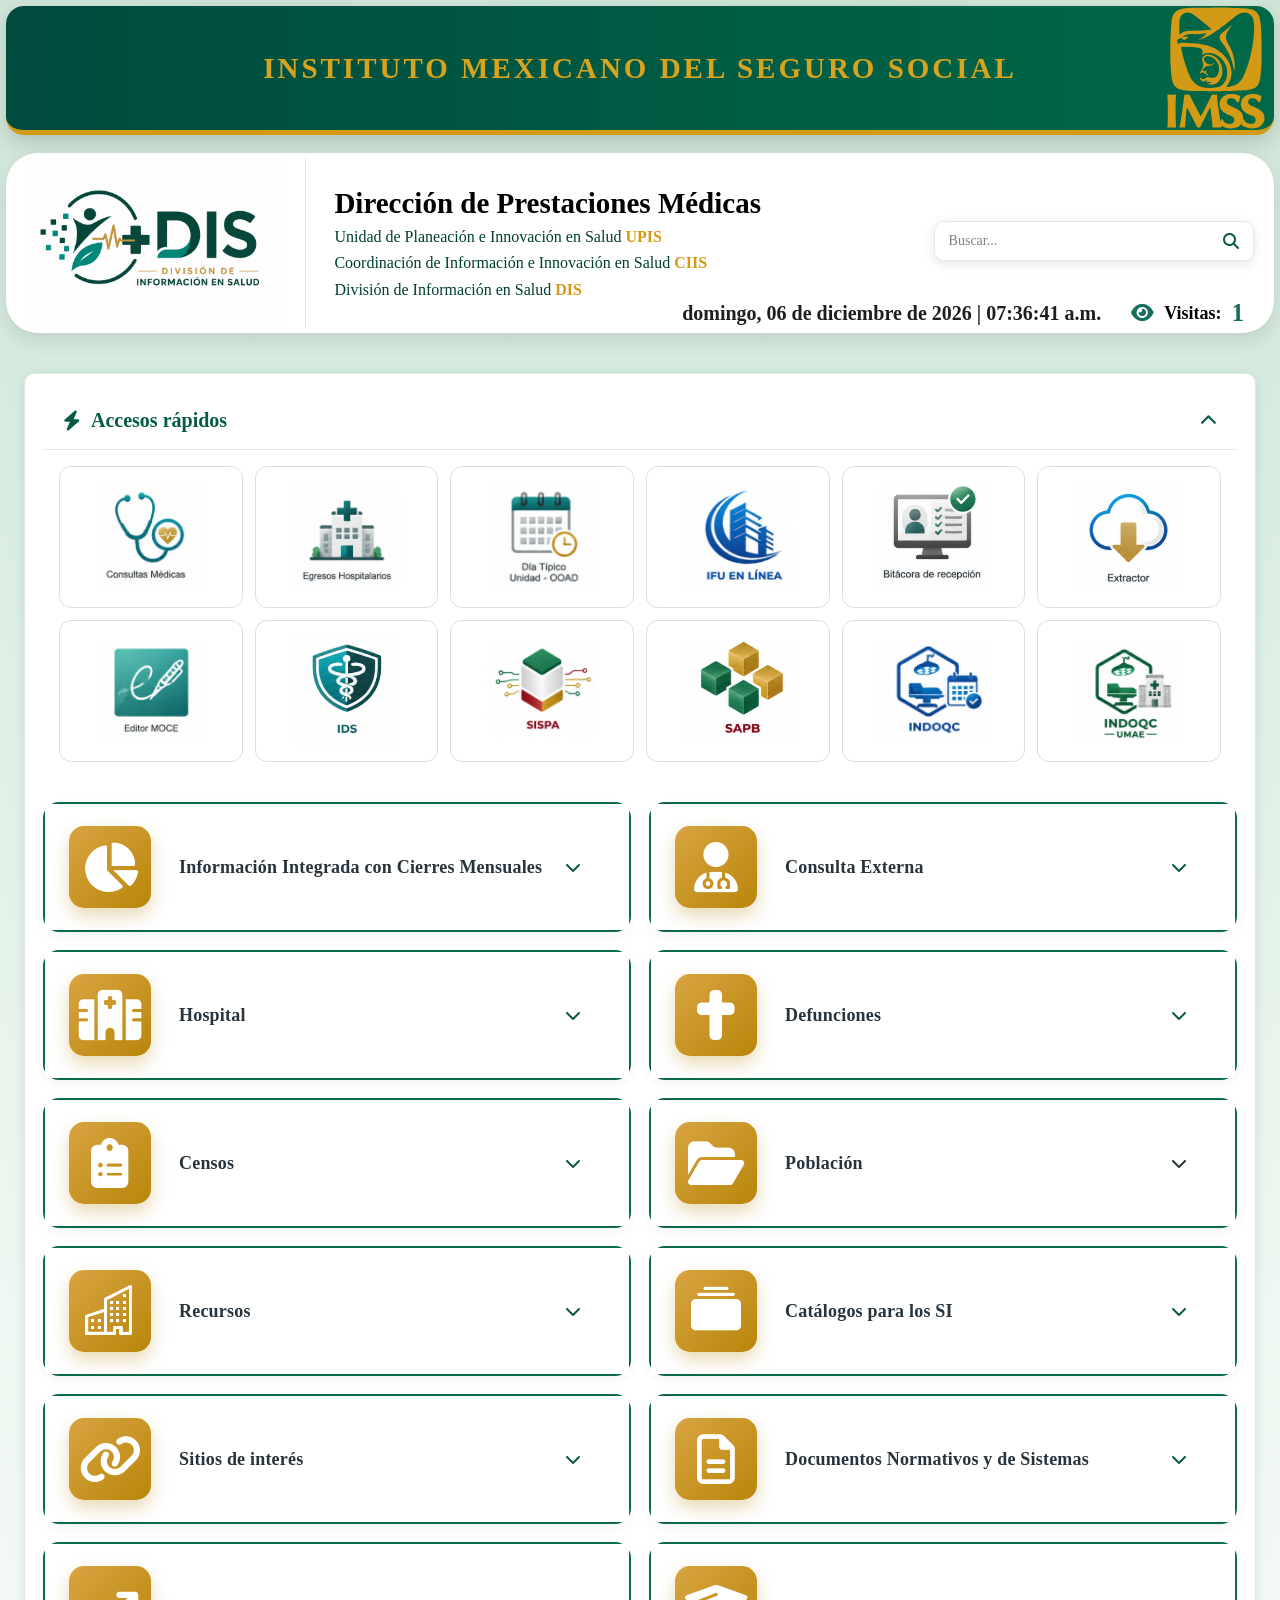
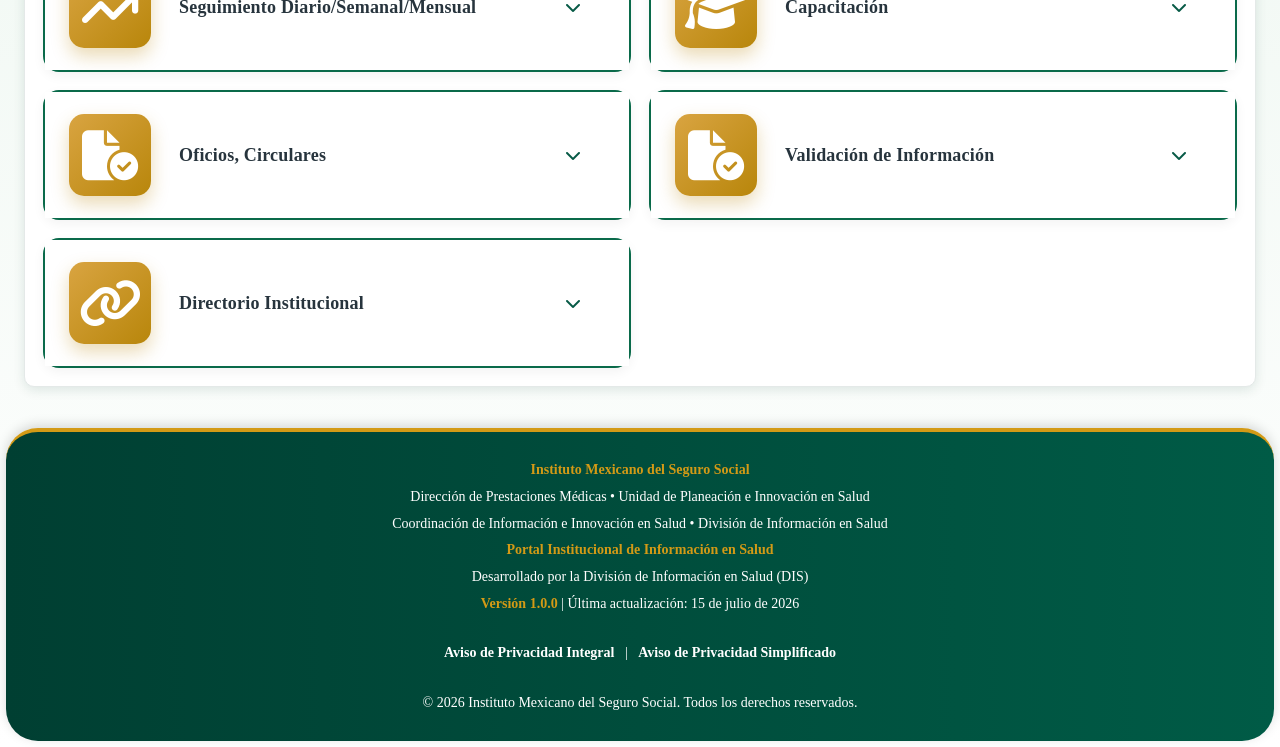
==== commit 2b517907: "Update index.html" ====
--- a/index.html
+++ b/index.html
@@ -14,10 +14,12 @@
     <link
         rel="stylesheet"     href="./css/styles.css"    >
 
+    <link  rel="stylesheet"     href="https://cdnjs.cloudflare.com/ajax/libs/font-awesome/6.5.2/css/all.min.css" >
+     <!-- Bootstrap Icons -->
     <link
         rel="stylesheet"
-        href="https://cdnjs.cloudflare.com/ajax/libs/font-awesome/6.5.2/css/all.min.css"
-    >
+        href="https://cdn.jsdelivr.net/npm/bootstrap-icons@1.11.3/font/bootstrap-icons.min.css"    >
+
 </head>
 
 <body>
@@ -647,11 +649,7 @@
 
 
 
-
-
-<!---->
-
-<!-- BLOQUE 6: Recursos -->
+<!-- BLOQUE 6: Población -->
 <article class="bloque-informacion" data-busqueda="recursos ifu inventario unidades médicas indicador personal población reporte dir dpm siais consultorios">
     <button type="button" class="bloque-encabezado" aria-expanded="false">
         <span class="bloque-icono"><i class="fa-solid fa-folder-open"></i></span>
@@ -659,7 +657,7 @@
             <strong>Población</strong>
           <!--  <small>IFU, unidades médicas, población e indicadores</small> -->
         </span>
-        <i class="fa-solid fa-chevron-down bloque-flecha"></i>
+      <i class="fa-solid fa-chevron-down"></i>
     </button>
 
   <div class="bloque-contenido">
@@ -668,7 +666,7 @@
 <details class="grupo-recurso">
     <summary>
         <span><i class="fa-solid fa-people-group"></i>Población</span>
-        <i class="fa-solid fa-chevron-down"></i>
+       <i class="fa-solid fa-chevron-down"></i>
     </summary>
     <div class="grupo-recurso-contenido">
         <ul class="lista-recursos lista-recursos-interna"><li><a href="./doc/Poblacion/PDA_DPM260430.xlsx"><i class="fa-solid fa-link"></i><span>Reporte DIR 2004 – 2026</span></a></li></ul>
@@ -676,25 +674,28 @@
 </details>
 <details class="grupo-recurso">
     <summary>
-        <span><i class="fa-solid fa-file-chart-column"></i>Reporte DPM</span>
-        <i class="fa-solid fa-chevron-down"></i>
-    </summary>
-    <div class="grupo-recurso-contenido">
-        <div class="lista-anios"><a href="#">2026</a>
-<a href="#">2022</a>
-<a href="#">2018</a>
-<a href="#">2014</a>
-<a href="#">2025</a>
-<a href="#">2021</a>
-<a href="#">2017</a>
-<a href="#">2013</a>
-<a href="#">2024</a>
-<a href="#">2020</a>
-<a href="#">2016</a>
-<a href="#">2012</a>
-<a href="#">2023</a>
-<a href="#">2019</a>
-<a href="#">2015</a></div>
+        <span><i class="fa-solid fa-folder-open"></i>Reporte DPM</span>
+       <i class="bi bi-capsule"></i>
+    </summary>
+    <div class="grupo-recurso-contenido">
+        <div class="lista-anios"><a href="http://infosalud.imss.gob.mx/PAGINAS/poblacion2026.html">2026</a>
+<a href="http://infosalud.imss.gob.mx/PAGINAS/poblacion2025.html" target="_blank">2025</a> 
+<a href="http://infosalud.imss.gob.mx/PAGINAS/poblacion2024.html" target="_blank">2024</a>
+<a href="http://infosalud.imss.gob.mx/PAGINAS/poblacion2023.html" target="_blank" >2023</a>
+<a href="http://infosalud.imss.gob.mx/PAGINAS/poblacion2023.html"  target="_blank">2023</a>
+<a href="http://infosalud.imss.gob.mx/PAGINAS/poblacion2022_.html" target="_blank">2022</a>
+<a href="http://infosalud.imss.gob.mx/PAGINAS/poblacion2021.html" target="_blank">2021</a>
+<a href="http://infosalud.imss.gob.mx/PAGINAS/poblacion2020.html" target="_blank">2020</a>
+<a href="http://infosalud.imss.gob.mx/PAGINAS/poblacion2019_.html" target="_blank">2019</a>
+<a href="http://infosalud.imss.gob.mx/PAGINAS/poblacion2018.html" target="_blank">2018</a>
+<a href="http://infosalud.imss.gob.mx/PAGINAS/poblacion2017.html" target="_blank">2017</a>
+<a href="http://infosalud.imss.gob.mx/PAGINAS/poblacion2016.html" target="_blank">2016</a>
+<a href="http://infosalud.imss.gob.mx/PAGINAS/poblacion2015.html" target="_blank">2015</a>
+<a href="http://infosalud.imss.gob.mx/PAGINAS/poblacion2014.html" target="_blank">2014</a>
+<a href="http://infosalud.imss.gob.mx/PAGINAS/poblacion2013.html" target="_blank">2013</a>
+<a href="http://infosalud.imss.gob.mx/PAGINAS/poblacion201.html" target="_blank">2012</a>
+
+</div>
     </div>
 </details>
 <details class="grupo-recurso">
@@ -703,17 +704,18 @@
         <i class="fa-solid fa-chevron-down"></i>
     </summary>
     <div class="grupo-recurso-contenido">
-        <ul class="lista-recursos lista-recursos-interna"><li><a href="#"><i class="fa-solid fa-link"></i><span>2004-2025 Unidad</span></a></li>
-<li><a href="#"><i class="fa-solid fa-link"></i><span>2005-2025 OOAD</span></a></li>
-<li><a href="#"><i class="fa-solid fa-link"></i><span>2do-3er Nivel SIMO Central - 2025</span></a></li>
-<li><a href="#"><i class="fa-solid fa-link"></i><span>2do-3er Nivel SIMO Central - 2021</span></a></li>
-<li><a href="#"><i class="fa-solid fa-link"></i><span>2do-3er Nivel SIMO Central - 2017</span></a></li>
-<li><a href="#"><i class="fa-solid fa-link"></i><span>2do-3er Nivel SIMO Central - 2024</span></a></li>
-<li><a href="#"><i class="fa-solid fa-link"></i><span>2do-3er Nivel SIMO Central - 2020</span></a></li>
-<li><a href="#"><i class="fa-solid fa-link"></i><span>2do-3er Nivel SIMO Central - 2023</span></a></li>
-<li><a href="#"><i class="fa-solid fa-link"></i><span>2do-3er Nivel SIMO Central - 2019</span></a></li>
-<li><a href="#"><i class="fa-solid fa-link"></i><span>2do-3er Nivel SIMO Central - 2022</span></a></li>
-<li><a href="#"><i class="fa-solid fa-link"></i><span>2do-3er Nivel SIMO Central - 2018</span></a></li></ul>
+        <ul class="lista-recursos lista-recursos-interna"><li><a href="./doc/Poblacion/Poblacion Usuaria/Pob_Usuaria_SIAIS_2004_2025_Primer_Nivel_Unidad_18032026.xls"><i class="fa-solid fa-link"></i><span>2004-2025 Unidad</span></a></li>
+<li><a href="./doc/Poblacion/Poblacion Usuaria/Pob_Usuaria_SIAIS_2005_2025_Primer_Nivel_OOAD_18032026.xls" target="_blank"><i class="fa-solid fa-link"></i><span>2005-2025 OOAD</span></a></li>
+<li><a href="./doc/Poblacion/Poblacion Usuaria/Población usuaria 2do y 3er nivel unidad SIMOC 2025.xlsx" target="_blank"><i class="fa-solid fa-link"></i><span>2do-3er Nivel SIMO Central - 2025</span></a></li>
+<li><a href="./doc/Poblacion/Poblacion Usuaria/Población usuaria 2do y 3er nivel unidad SIMOC 2024.xlsx" target="_blank"><i class="fa-solid fa-link"></i><span>2do-3er Nivel SIMO Central - 2024</span></a></li>
+<li><a href="./doc/Poblacion/Poblacion Usuaria/Población usuaria 2do y 3er nivel unidad SIMOC 2023.xlsx" target="_blank"><i class="fa-solid fa-link"></i><span>2do-3er Nivel SIMO Central - 2023</span></a></li>
+<li><a href="./doc/Poblacion/Poblacion Usuaria/Población usuaria 2do y 3er nivel unidad SIMOC 2022.xlsx" target="_blank"><i class="fa-solid fa-link"></i><span>2do-3er Nivel SIMO Central - 2022</span></a></li>
+<li><a href="./doc/Poblacion/Poblacion Usuaria/Población usuaria 2do y 3er nivel unidad SIMOC 2021.xlsx" target="_blank"><i class="fa-solid fa-link"></i><span>2do-3er Nivel SIMO Central - 2021</span></a></li>
+<li><a href="./doc/Poblacion/Poblacion Usuaria/Población usuaria 2do y 3er, nivel SIMOC 2020_OK.xlsx"    target="_blank"><i class="fa-solid fa-link"></i><span>2do-3er Nivel SIMO Central - 2020</span></a></li>
+<li><a href="./doc/Poblacion/Poblacion Usuaria/Población usuaria 2do y 3er, nivel SIMOC 2019_OK.xlsx"    target="_blank"><i class="fa-solid fa-link"></i><span>2do-3er Nivel SIMO Central - 2019</span></a></li>
+<li><a href="./doc/Poblacion/Poblacion Usuaria/Población usuaria 2do y 3er, nivel SIMOC 2018_OK.xlsx"    target="_blank"><i class="fa-solid fa-link"></i><span>2do-3er Nivel SIMO Central - 2018</span></a></li></ul>
+<li><a href="./doc/Poblacion/Poblacion Usuaria/Población usuaria 2do y 3er, nivel SIMOC 2017_OK.xlsx"    target="_blank"><i class="fa-solid fa-link"></i><span>2do-3er Nivel SIMO Central - 2017</span></a></li>
+
     </div>
 </details>
 <details class="grupo-recurso">
@@ -722,25 +724,27 @@
         <i class="fa-solid fa-chevron-down"></i>
     </summary>
     <div class="grupo-recurso-contenido">
-        <div class="lista-anios"><a href="#">2025</a>
-<a href="#">2021</a>
-<a href="#">2017</a>
-<a href="#">2013</a>
-<a href="#">2009</a>
-<a href="#">2024</a>
-<a href="#">2020</a>
-<a href="#">2016</a>
-<a href="#">2012</a>
-<a href="#">2008</a>
-<a href="#">2023</a>
-<a href="#">2019</a>
-<a href="#">2015</a>
-<a href="#">2011</a>
-<a href="#">2007</a>
-<a href="#">2022</a>
-<a href="#">2018</a>
-<a href="#">2014</a>
-<a href="#">2010</a></div>
+        <div class="lista-anios"><a href="./doc/Poblacion/Población Adscrita a Médico Familiar (SIAIS)/SIAIS_PAMF_Junio_2025_ver1_2026-02-24.xlsx">2025</a>
+
+<a href="./doc/Poblacion/Población Adscrita a Médico Familiar (SIAIS)/2025-01-10_SIAIS_PAMF_Junio_2024_ver1.xlsx">2024</a>
+<a href="./doc/Poblacion/Población Adscrita a Médico Familiar (SIAIS)/2024-01-10_SIAIS_PAMF_Junio_2023_ver1 (1).xlsx">2023</a>
+<a href="./doc/Poblacion/Población Adscrita a Médico Familiar (SIAIS)/2023-01-09_SIAIS_PAMF_Junio_2022_ver1 (1).xlsx">2022</a>
+<a href="./doc/Poblacion/Población Adscrita a Médico Familiar (SIAIS)/2021-12-30_SIAIS_PAMF_Junio_2021_ver1.xlsx">2021</a>
+<a href="./doc/Poblacion/Población Adscrita a Médico Familiar (SIAIS)/2021-02-26_SIAIS_PAMF_Junio_2020_ver2.xlsx">2020</a>
+<a href="./doc/Poblacion/Población Adscrita a Médico Familiar (SIAIS)/SIAIS_PAMF_201906_ver3.xlsx">2019</a>
+<a href="./doc/Poblacion/Población Adscrita a Médico Familiar (SIAIS)/SIAIS_PAMF_201806_ver4.xlsx">2018</a>
+<a href="./doc/Poblacion/Población Adscrita a Médico Familiar (SIAIS)/SIAIS_PAMF_201706.xls">2017</a>
+<a href="./doc/Poblacion/Población Adscrita a Médico Familiar (SIAIS)/SIAIS_PAMF_201606.xls">2016</a>
+<a href="./doc/Poblacion/Población Adscrita a Médico Familiar (SIAIS)/SIAIS_PAMF_201506.xls">2015</a>
+<a href="./doc/Poblacion/Población Adscrita a Médico Familiar (SIAIS)/SIAIS_PAMF_201406.xls">2014</a>
+<a href="./doc/Poblacion/Población Adscrita a Médico Familiar (SIAIS)/SIAIS_PAMF_201306.xls">2013</a>
+<a href="./doc/Poblacion/Población Adscrita a Médico Familiar (SIAIS)/SIAIS_PAMF_201206.xls">2012</a>
+<a href="./doc/Poblacion/Población Adscrita a Médico Familiar (SIAIS)/SIAIS_PAMF_201106.xls">2011</a>
+<a href="./doc/Poblacion/Población Adscrita a Médico Familiar (SIAIS)/SIAIS_PAMF_201006.xls">2010</a>
+<a href="./doc/Poblacion/Población Adscrita a Médico Familiar (SIAIS)/SIAIS_PAMF_200906.xls">2009</a>
+<a href="./doc/Poblacion/Población Adscrita a Médico Familiar (SIAIS)/SIAIS_PAMF_200806.xls">2008</a>
+<a href="./doc/Poblacion/Población Adscrita a Médico Familiar (SIAIS)/SIAIS_PAMF_200706.xls">2007</a>
+</div>
     </div>
 </details>
 <details class="grupo-recurso">
@@ -749,14 +753,14 @@
         <i class="fa-solid fa-chevron-down"></i>
     </summary>
     <div class="grupo-recurso-contenido">
-        <div class="lista-anios"><a href="#">2025</a>
-<a href="#">2021</a>
-<a href="#">2024</a>
-<a href="#">2020</a>
-<a href="#">2023</a>
-<a href="#">2019</a>
-<a href="#">2022</a>
-<a href="#">2018</a></div>
+        <div class="lista-anios"><a href="./doc/Poblacion/Total Consultorios de Medicina Familiar/SIAIS_Total_Consultorios_MedFam_PAMF_202506_2026-02-24 (1).xlsx">2025</a>
+<a href="./doc/Poblacion/Total Consultorios de Medicina Familiar/2025-01-10_SIAIS_Total_Consultorios_MedFam_PAMF_202406.xlsx">2024</a>
+<a href="./doc/Poblacion/Total Consultorios de Medicina Familiar/2024-01-10_SIAIS_Total_Consultorios_MedFam_PAMF_202306.xlsx">2023</a>
+<a href="./doc/Poblacion/Total Consultorios de Medicina Familiar/2023-01-09_SIAIS_Total_Consultorios_MedFam_PAMF_202206.xlsx">2022</a>
+<a href="./doc/Poblacion/Total Consultorios de Medicina Familiar/2022-01-14_SIAIS_Total_Consultorios_MedFam_PAMF_202106.xlsx">2021</a>
+<a href="./doc/Poblacion/Total Consultorios de Medicina Familiar/2021-03-22_SIAIS_Total_Consultorios_MedFam_PAMF_202006.xlsx">2020</a>
+<a href="./doc/Poblacion/Total Consultorios de Medicina Familiar/2020-02-27_SIAIS_Total_Consultorios_MedFam_PAMF_201906.xlsx">2019</a>
+<a href="./doc/Poblacion/Total Consultorios de Medicina Familiar/Catalogo UMF x Consultorio y poblacion 20190823.xlsx">2018</a></div>
     </div>
 </details>
         </div>
@@ -765,55 +769,10 @@
 
 
 
-
-
-
-
-
-
-
-
-
-
-
-
-
-
-
-
-
-
-
-
-
-
-
-
-
-
-
-
-
-
-
-
-
-
-
-
-
-
-
-
-
-
-
-
-
-<!-- BLOQUE 6: Recursos -->
+<!-- BLOQUE 7: Recursos -->
 <article class="bloque-informacion" data-busqueda="recursos ifu inventario unidades médicas indicador personal población reporte dir dpm siais consultorios">
     <button type="button" class="bloque-encabezado" aria-expanded="false">
-        <span class="bloque-icono"><i class="fa-solid fa-folder-open"></i></span>
+        <span class="bloque-icono"><i class="bi bi-buildings"></i></i></span>
         <span class="bloque-titulo">
             <strong>Recursos</strong>
           <!--  <small>IFU, unidades médicas, población e indicadores</small> -->
@@ -870,19 +829,10 @@
 <a href="http://infosalud.imss.gob.mx/paginas/cuumsp2015.html" target="_blank">2015</a>
 <a href="http://infosalud.imss.gob.mx/paginas/cuumsp2014.html" target="_blank">2014</a>
 <a href="http://infosalud.imss.gob.mx/paginas/cuumsp2012_2013.html" target="_blank">2013</a>
-
-
-
 </div>
     </div>
 </details>
 
-
-
-
-
-
-
 <details class="grupo-recurso">
     <summary>
         <span><i class="fa-solid fa-users"></i>Indicador de Personal</span>
@@ -892,194 +842,275 @@
         <ul class="lista-recursos lista-recursos-interna"><li><a href="./doc/Recursos/Plantilla DPM Qna102026_AR__CAT_ADSC.xlsx"><i class="fa-solid fa-link"></i><span>Consultar Indicador de Personal</span></a></li></ul>
     </div>
 </details>
-
-
-<details class="grupo-recurso">
-    <summary>
-        <span><i class="fa-solid fa-people-group"></i>Población</span>
-        <i class="fa-solid fa-chevron-down"></i>
-    </summary>
-    <div class="grupo-recurso-contenido">
-        <ul class="lista-recursos lista-recursos-interna"><li><a href="#"><i class="fa-solid fa-link"></i><span>Reporte DIR 2004 – 2026</span></a></li></ul>
-    </div>
-</details>
-<details class="grupo-recurso">
-    <summary>
-        <span><i class="fa-solid fa-file-chart-column"></i>Reporte DPM</span>
-        <i class="fa-solid fa-chevron-down"></i>
-    </summary>
-    <div class="grupo-recurso-contenido">
-        <div class="lista-anios"><a href="#">2026</a>
-<a href="#">2022</a>
-<a href="#">2018</a>
-<a href="#">2014</a>
-<a href="#">2025</a>
-<a href="#">2021</a>
-<a href="#">2017</a>
-<a href="#">2013</a>
-<a href="#">2024</a>
-<a href="#">2020</a>
-<a href="#">2016</a>
-<a href="#">2012</a>
-<a href="#">2023</a>
-<a href="#">2019</a>
-<a href="#">2015</a></div>
-    </div>
-</details>
-<details class="grupo-recurso">
-    <summary>
-        <span><i class="fa-solid fa-users-viewfinder"></i>Población usuaria</span>
-        <i class="fa-solid fa-chevron-down"></i>
-    </summary>
-    <div class="grupo-recurso-contenido">
-        <ul class="lista-recursos lista-recursos-interna"><li><a href="#"><i class="fa-solid fa-link"></i><span>2004-2025 Unidad</span></a></li>
-<li><a href="#"><i class="fa-solid fa-link"></i><span>2005-2025 OOAD</span></a></li>
-<li><a href="#"><i class="fa-solid fa-link"></i><span>2do-3er Nivel SIMO Central - 2025</span></a></li>
-<li><a href="#"><i class="fa-solid fa-link"></i><span>2do-3er Nivel SIMO Central - 2021</span></a></li>
-<li><a href="#"><i class="fa-solid fa-link"></i><span>2do-3er Nivel SIMO Central - 2017</span></a></li>
-<li><a href="#"><i class="fa-solid fa-link"></i><span>2do-3er Nivel SIMO Central - 2024</span></a></li>
-<li><a href="#"><i class="fa-solid fa-link"></i><span>2do-3er Nivel SIMO Central - 2020</span></a></li>
-<li><a href="#"><i class="fa-solid fa-link"></i><span>2do-3er Nivel SIMO Central - 2023</span></a></li>
-<li><a href="#"><i class="fa-solid fa-link"></i><span>2do-3er Nivel SIMO Central - 2019</span></a></li>
-<li><a href="#"><i class="fa-solid fa-link"></i><span>2do-3er Nivel SIMO Central - 2022</span></a></li>
-<li><a href="#"><i class="fa-solid fa-link"></i><span>2do-3er Nivel SIMO Central - 2018</span></a></li></ul>
-    </div>
-</details>
-<details class="grupo-recurso">
-    <summary>
-        <span><i class="fa-solid fa-user-doctor"></i>Población Adscrita a Médico Familiar (SIAIS)</span>
-        <i class="fa-solid fa-chevron-down"></i>
-    </summary>
-    <div class="grupo-recurso-contenido">
-        <div class="lista-anios"><a href="#">2025</a>
-<a href="#">2021</a>
-<a href="#">2017</a>
-<a href="#">2013</a>
-<a href="#">2009</a>
-<a href="#">2024</a>
-<a href="#">2020</a>
-<a href="#">2016</a>
-<a href="#">2012</a>
-<a href="#">2008</a>
-<a href="#">2023</a>
-<a href="#">2019</a>
-<a href="#">2015</a>
-<a href="#">2011</a>
-<a href="#">2007</a>
-<a href="#">2022</a>
-<a href="#">2018</a>
-<a href="#">2014</a>
-<a href="#">2010</a></div>
-    </div>
-</details>
-<details class="grupo-recurso">
-    <summary>
-        <span><i class="fa-solid fa-house-medical"></i>Total Consultorios de Medicina Familiar</span>
-        <i class="fa-solid fa-chevron-down"></i>
-    </summary>
-    <div class="grupo-recurso-contenido">
-        <div class="lista-anios"><a href="#">2025</a>
-<a href="#">2021</a>
-<a href="#">2024</a>
-<a href="#">2020</a>
-<a href="#">2023</a>
-<a href="#">2019</a>
-<a href="#">2022</a>
-<a href="#">2018</a></div>
-    </div>
-</details>
         </div>
     </div>
 </article>
 
-
-
-
-
-
-
-
-
-
-
-
-
-
-
-
-
-
-
-
-
-
-
-
-
-
-
-
-
-<!-- BLOQUE 7: Catálogos para los SI -->
-<article class="bloque-informacion" data-busqueda="catálogos sistemas información cie 11 cie10 cie9 simf siais unidades servicios especialidades">
-    <button type="button" class="bloque-encabezado" aria-expanded="false">
-        <span class="bloque-icono"><i class="fa-solid fa-database"></i></span>
+<!-- BLOQUE 8: Catálogos para los SI -->
+<article
+    class="bloque-informacion"
+    data-busqueda="catálogos sistemas información cie 11 cie10 cie9 simf siais unidades servicios especialidades"
+>
+    <button
+        type="button"
+        class="bloque-encabezado"
+        aria-expanded="false"
+    >
+        <span class="bloque-icono">
+            <i class="bi bi-collection-fill"></i>
+        </span>
+
         <span class="bloque-titulo">
             <strong>Catálogos para los SI</strong>
-         <!--   <small>CIE, servicios, unidades, SIAIS y catálogos institucionales</small> -->
         </span>
+
         <i class="fa-solid fa-chevron-down bloque-flecha"></i>
     </button>
+
     <div class="bloque-contenido">
         <div class="grupos-recursos">
-            
-<details class="grupo-recurso">
-    <summary>
-        <span><i class="fa-solid fa-database"></i>Catálogos disponibles</span>
-        <i class="fa-solid fa-chevron-down"></i>
-    </summary>
-    <div class="grupo-recurso-contenido">
-        <ul class="lista-recursos lista-recursos-interna"><li><a href="#"><i class="fa-solid fa-link"></i><span>Buscador CIE - 11</span></a></li>
-<li><a href="#"><i class="fa-solid fa-link"></i><span>Clasif. Inter. de Enfermedades</span></a></li>
-<li><a href="#"><i class="fa-solid fa-link"></i><span>CIE 10 Actualizaciones 2026</span></a></li>
-<li><a href="#"><i class="fa-solid fa-link"></i><span>CIE 9MC Act-2026</span></a></li>
-<li><a href="#"><i class="fa-solid fa-link"></i><span>CIE10-Códigos SIMF</span></a></li>
-<li><a href="#"><i class="fa-solid fa-link"></i><span>Lista Mexicana</span></a></li>
-<li><a href="#"><i class="fa-solid fa-link"></i><span>CIE10 3 digitos</span></a></li>
-<li><a href="#"><i class="fa-solid fa-link"></i><span>Equivalencia CIE9-CIE10</span></a></li>
-<li><a href="#"><i class="fa-solid fa-link"></i><span>CIF-Infancia-Adolescencia</span></a></li>
-<li><a href="#"><i class="fa-solid fa-link"></i><span>Servicios Profesionales antes paramédicas</span></a></li>
-<li><a href="#"><i class="fa-solid fa-link"></i><span>Servicios y especialidades</span></a></li>
-<li><a href="#"><i class="fa-solid fa-link"></i><span>Maestro</span></a></li>
-<li><a href="#"><i class="fa-solid fa-link"></i><span>Conversión/Equivalencia</span></a></li>
-<li><a href="#"><i class="fa-solid fa-link"></i><span>Catálogo de Subdelegaciones</span></a></li>
-<li><a href="#"><i class="fa-solid fa-link"></i><span>Catálogos Acceder Unificado</span></a></li>
-<li><a href="#"><i class="fa-solid fa-link"></i><span>Unidades Acceder Unificado</span></a></li>
-<li><a href="#"><i class="fa-solid fa-link"></i><span>Códigos Postales UMF</span></a></li>
-<li><a href="#"><i class="fa-solid fa-link"></i><span>Sistemas en operación en Unidades Médicas</span></a></li>
-<li><a href="#"><i class="fa-solid fa-link"></i><span>Referencias peso y talla para certificado muerte fetal</span></a></li>
-<li><a href="#"><i class="fa-solid fa-link"></i><span>Catálogo de Acciones – Actividades (SIAIS)</span></a></li>
-<li><a href="#"><i class="fa-solid fa-link"></i><span>Por servicio</span></a></li>
-<li><a href="#"><i class="fa-solid fa-link"></i><span>Por tiempo determinado</span></a></li>
-<li><a href="#"><i class="fa-solid fa-link"></i><span>Actividades PTDAM</span></a></li>
-<li><a href="#"><i class="fa-solid fa-link"></i><span>Catálogos por Unidad Médica (Hospitalización - SIMO Central)</span></a></li>
-<li><a href="#"><i class="fa-solid fa-link"></i><span>Catálogo maestro de semanas estadísticas</span></a></li>
-<li><a href="#"><i class="fa-solid fa-link"></i><span>Catálogo de claves EPI-IM</span></a></li>
-<li><a href="#"><i class="fa-solid fa-link"></i><span>Sistema de Información de Atención Integral de la Salud (SIAIS)</span></a></li>
-<li><a href="#"><i class="fa-solid fa-link"></i><span>Catálogo Servicios y Especialidades – 1er. Nivel</span></a></li>
-<li><a href="#"><i class="fa-solid fa-link"></i><span>Nomenclatura Consultorios SIAIS-SIMF</span></a></li>
-<li><a href="#"><i class="fa-solid fa-link"></i><span>Clasificación Internacional de Enfermedades (CIE-10)</span></a></li>
-<li><a href="#"><i class="fa-solid fa-link"></i><span>Catálogo del Informe Semanal de Vigilancia Epidemiológica</span></a></li>
-<li><a href="#"><i class="fa-solid fa-link"></i><span>Clasificación Internacional de Procedimientos (CIE-9MC)</span></a></li>
-<li><a href="#"><i class="fa-solid fa-link"></i><span>Catálogo acciones de promoción, prevención y actividades</span></a></li>
-<li><a href="#"><i class="fa-solid fa-link"></i><span>Catálogo de Vacunas y Dosis - SIAIS</span></a></li></ul>
-    </div>
-</details>
-        </div>
-    </div>
+
+  <!-- GRUPO  0-->
+            <details class="grupo-recurso">             
+
+                <summary>
+                    <span>
+                    <i class="fa-solid fa-link"></i> <a href="http://11.254.34.21/Buscador_CIE11/CIE_11_Buscador_Espanol_DIS.html" target="_blank" ><span>Buscador CIE - 11</a>
+                  
+
+                </summary>
+
+                <div class="grupo-recurso-contenido">
+
+                 </div>
+            </details>
+            
+            <!-- GRUPO 1 -->
+           <details class="grupo-recurso">
+
+                <summary>
+                    <span>
+                        <i class="fa-solid fa-book-medical"></i>
+                        Clasif. Inter. de Enfermedades
+                    </span>
+
+                    <i class="fa-solid fa-chevron-down"></i>
+                </summary>
+
+                <div class="grupo-recurso-contenido">
+
+                    <ul class="lista-recursos lista-recursos-interna"> 
+
+
+<li> <a  href="http://infosalud.imss.gob.mx/PAGINAS/cie102023.html" target="_blank" ><i class="fa-solid fa-link"></i>  <span>CIE 10 Actualizaciones 2026</span> </a> </li>
+<li> <a href="./doc/Catálogos para los SI/CIE9MC_Maestro_16_06_2026.xlsx"> <i class="fa-solid fa-link"></i>  <span>CIE 9MC Act-2026           </span> </a> </li>
+<li> <a href="./doc/Catálogos para los SI/Catálogo_CIE10_versión_09_02_2024_Maestro.xlsx"> <i class="fa-solid fa-link"></i>  <span>CIE10-Códigos SIMF         </span> </a> </li>
+<li> <a href="./doc/Catálogos para los SI/Lmx_2021_21102021.xlsx"> <i class="fa-solid fa-link"></i>  <span>Lista Mexicana             </span> </a> </li>
+<li> <a href="./doc/Catálogos para los SI/Catálogo_CIE10_CEMECE_3_digitos_jul_2020.xlsx"> <i class="fa-solid fa-link"></i>  <span>CIE10 3 dígitos            </span> </a> </li>
+<li> <a href="./doc/Catálogos para los SI/Cat_Equi_CIE9_CIE10.xlsx"> <i class="fa-solid fa-link"></i>  <span>Equivalencia CIE9-CIE10    </span> </a> </li>
+<li> <a href="./doc/Catálogos para los SI/Disc_fun2017.xlsx"> <i class="fa-solid fa-link"></i>  <span>CIF-Infancia-Adolescencia  </span> </a> </li>                 
+<li> <a href="http://infosalud.imss.gob.mx/ARCHIVOS/Catalogos/4-30-6p-21%20fe%20de%20erratas.pdf">  <i class="fa-solid fa-link"></i>  <span>Servicios Profesionales antes paramédicas</span>  </a> </li>
+                </div>
+            </details>
+
+
+            <!-- GRUPO 2 -->
+
+<details class="grupo-recurso">
+
+                <summary>
+                    <span>
+                        <i class="fa-solid fa-book-medical"></i>
+                        Servicios y especialidades
+                    </span>
+
+                    <i class="fa-solid fa-chevron-down"></i>
+                </summary>
+
+                <div class="grupo-recurso-contenido">
+
+
+</summary>
+<div class="grupo-recurso-contenido"> <ul class="lista-recursos lista-recursos-interna">
+
+<li><a href="./doc/Catálogos para los SI/Servicios y especialidades/Catalogo_servicios_especialidades_12_05_2026.xlsx"> <i class="fa-solid fa-link"></i><span>Maestro</span> </a> </li>
+<li><a href="/doc/Catálogos para los SI/Servicios y especialidades/CAT_CONVERTIDOR_ SERVICIOS_ESPECIALIDADES_MTRO_SIMO_MOCE_ICITAS_SIOC_JUN_2020.xlsx"> <i class="fa-solid fa-link"></i> <span>Conversión/Equivalencia</span></a> </li>
+      </div>
+            </details>
+
+
+  <!-- GRUPO  0-->
+            <details class="grupo-recurso">             
+
+                <summary>
+                    <span>
+                    <i class="fa-solid fa-link"></i> <a href="./doc/Catálogos para los SI/Servicios y especialidades/Catalogo de OOAD y Subdelegaciones Febrero 2025_10022025.xls"><span>Catálogo de Subdelegaciones</a></li>
+                  
+
+                </summary>
+
+                <div class="grupo-recurso-contenido">
+
+                 </div>
+            </details>
+            
+
+
+
+<details class="grupo-recurso">
+
+                <summary>
+                    <span>
+                        <i class="fa-solid fa-book-medical"></i>   Catálogos Acceder Unificado         </span>
+
+  </summary>
+             <div class="grupo-recurso-contenido">
+<div class="grupo-recurso-contenido"> <ul class="lista-recursos lista-recursos-interna">
+<li>   <a href="./doc/Catálogos para los SI/Catálogos Acceder Unificado/Catálogo_Unidades_Acceder_2020.xlsx">   <i class="fa-solid fa-link"></i>         <span>Unidades Acceder Unificado</span>      </a>     </li>
+<li>  <a href="./doc/Catálogos para los SI/Catálogos Acceder Unificado/Asociacion de CP a UMF en Acceder_Marzo 2024.xlsx"> <i class="fa-solid fa-link"></i><span>Códigos Postales UMF</span>      </a>              </li>
+
+
+                <div class="grupo-recurso-contenido">
+
+                 </div>
+            </details>
+            
+
+
+  <!-- GRUPO  0-->
+            <details class="grupo-recurso">             
+
+                <summary>
+                    <span>
+                    <i class="fa-solid fa-link"></i> <a href="./doc/Catálogos para los SI/Catálogos Acceder Unificado/2022-12-20_Sistemas_Operación_Unidades_Medicas.xlsx"><span>Sistemas en operación en Unidades Médicas</a></li>
+                  
+
+                </summary>
+
+                <div class="grupo-recurso-contenido">
+
+                 </div>
+            </details>
+            
+     
+
+
+            
+  <!-- GRUPO  0-->
+            <details class="grupo-recurso">             
+
+                <summary>
+                    <span>
+                    <i class="fa-solid fa-link"></i> <a href="http://infosalud.imss.gob.mx/ARCHIVOS/Capacitacion/Tabla%20de%20referencia%20para%20el%20certificado%20de%20muerte%20fetal.pdf" target="_blank"><span>Referecnias peso y talla para certificado muerte fetal</a></li>
+                  
+
+                </summary>
+
+                <div class="grupo-recurso-contenido">
+
+                 </div>
+            </details>
+            
+     
+<details class="grupo-recurso">
+
+                <summary>
+                    <span>
+                        <i class="fa-solid fa-book-medical"></i> Catálogo de Acciones – Actividades (SIAIS) </span>
+
+  </summary>
+
+   <div class="grupo-recurso-contenido">
+<div class="grupo-recurso-contenido"> <ul class="lista-recursos lista-recursos-interna">
+     <li>  <a href="./doc/Catálogos para los SI/Catálogo de Acciones – Actividades (SIAIS)/2022-09_13_SIAIS_Catalogo_Acciones_Actividades.xlsx">    <i class="fa-solid fa-link"></i>   <span>Por servicio</span>     </a>      </li>
+     <li> <a href="./doc/Catálogos para los SI/Catálogo de Acciones – Actividades (SIAIS)/2021-03-12_SIAIS_Catalogo_PTDAM.xls"> <i class="fa-solid fa-link"></i>     <span>Por tiempo determinado</span>     </a>       </li>
+    <li> <a href="./doc/Catálogos para los SI/Catálogo de Acciones – Actividades (SIAIS)/ActividadesPTDAM.zip">    <i class="fa-solid fa-link"></i>         <span>Actividades PTDAM</span>      </a>       </li>
+   <div class="grupo-recurso-contenido">
+
+                 </div>
+            </details>
+            
+ 
+  <!-- GRUPO  0-->
+            <details class="grupo-recurso">             
+
+                <summary>
+                    <span>
+                    <i class="fa-solid fa-link"></i> <a href="http://tableros.imss.gob.mx/t/PrestacionesMedicas/views/CatalogosSIMOC_0/Cat_Unidades?:embed=y&:display_count=no&:showVizHome=no"  target="_blank" ><span>Catálogos por Unidad Médica (Hospitalización - SIMO Central)</a></li>
+                  
+
+                </summary>
+
+                <div class="grupo-recurso-contenido">
+
+                 </div>
+            </details>
+    
+
+  <!-- GRUPO  0-->
+            <details class="grupo-recurso">             
+
+                <summary>
+                    <span>
+                    <i class="fa-solid fa-link"></i> <a href="./doc/Catálogos para los SI/Catálogo de Acciones – Actividades (SIAIS)/CatalogoMaestroSemanasEstadisticas2025_2019_10012025 (3).xlsx"><span>Catálogo maestro de semana estadistica</a></li>
+                  
+
+                </summary>
+
+                <div class="grupo-recurso-contenido">
+
+                 </div>
+            </details>
+            
+     
+            
+
+  <!-- GRUPO  0-->
+            <details class="grupo-recurso">             
+
+                <summary>
+                    <span>
+                    <i class="fa-solid fa-link"></i> <a href="./doc/Catálogos para los SI/Catálogo de Acciones – Actividades (SIAIS)/Catalogo_ClavesEpi_IM_2026_05022026 (2).xlsx"><span>Catálogo de claves EPI-IM</a></li>
+                  
+
+                </summary>
+
+                <div class="grupo-recurso-contenido">
+
+                 </div>
+            </details>
+            
+     
+
+<details class="grupo-recurso">
+
+                <summary>
+                    <span>
+                        <i class="fa-solid fa-book-medical"></i>  Sistema de Información de Atención Integral de la Salud (SIAIS)       </span>
+
+  </summary>
+   <div class="grupo-recurso-contenido">
+<div class="grupo-recurso-contenido"> 
+    <ul class="lista-recursos lista-recursos-interna">
+
+
+<li><a href="./doc/Catálogos para los SI/Catálogo de Acciones – Actividades (SIAIS)/Sistema de Información de Atención Integral de la Salud (SIAIS)/SIAIS_Catalogos_Servicios_Especialidades_2026-05-27.xlsx ">    <i class="fa-solid fa-link"></i>   <span>Catálogo Servicios y Especialidades – 1er. Nivel</span> </a>  </li>
+<li><a href="./doc/Catálogos para los SI/Catálogo de Acciones – Actividades (SIAIS)/Sistema de Información de Atención Integral de la Salud (SIAIS)/Nomenclatura_Consultorios_SIMF_SIAIS_2025-08-11.xlsx">    <i class="fa-solid fa-link"></i>   <span>Nomenclatura Consultorios SIAIS-SIMF</span> </a>  </li>
+<li><a href="./doc/Catálogos para los SI/Catálogo de Acciones – Actividades (SIAIS)/Sistema de Información de Atención Integral de la Salud (SIAIS)/SIAIS_Catalogo_CIE10_2026-05-27.xlsx"> <i class="fa-solid fa-link"></i>   <span>Clasificación Internacional de Enfermedades (CIE-10)</span> </a>  </li>
+<li><a href="./doc/Catálogos para los SI/Catálogo de Acciones – Actividades (SIAIS)/Sistema de Información de Atención Integral de la Salud (SIAIS)/SIAIS_Catalogo_CIE10_EPI_IM_2026-05-27.xlsx">    <i class="fa-solid fa-link"></i><span>Catálogo del Informe Semanal de Vigilancia Epidemiológica</span>  </a>   </li>
+ <li><a href="./doc/Catálogos para los SI/Catálogo de Acciones – Actividades (SIAIS)/Sistema de Información de Atención Integral de la Salud (SIAIS)/SIAIS_Catalogo_CIE9MC_2026-05-27.xlsx">    <i class="fa-solid fa-link"></i>      <span>Clasificación Internacional de Procedimientos (CIE-9MC)</span>   </a>   </li>
+  <li><a href="./doc/Catálogos para los SI/Catálogo de Acciones – Actividades (SIAIS)/Sistema de Información de Atención Integral de la Salud (SIAIS)/SIAIS_Catalogo_Acciones_Actividades_2026-05-27.xlsx">  <i class="fa-solid fa-link"></i><span>Catálogo acciones de promoción, prevención y actividades</span></a></li>     
+  <li><a href="./doc/Catálogos para los SI/Catálogo de Acciones – Actividades (SIAIS)/Sistema de Información de Atención Integral de la Salud (SIAIS)/SIAIS_Catalogo_Vacunas_Dosis_2026-05-27.xlsx">  <i class="fa-solid fa-link"></i><span>Catálogo de Vacunas y Dosis - SIAIS</span></a></li></ul>       
+
+</div>
+</details>
+</div>
+</div>
 </article>
 
-<!-- BLOQUE 8: Sitios de interés -->
+
+
+<!-- BLOQUE 9: Sitios de interés -->
 <article class="bloque-informacion" data-busqueda="sitios interés comunidades ece csi moce simf simo pheds rlc siais imss bienestar inai">
     <button type="button" class="bloque-encabezado" aria-expanded="false">
         <span class="bloque-icono"><i class="fa-solid fa-link"></i></span>
@@ -1094,46 +1125,40 @@
             
 <details class="grupo-recurso">
     <summary>
-        <span><i class="fa-solid fa-globe"></i>Sitios disponibles</span>
+        <span><i class="fa-solid fa-globe"></i>Comunidades</span>
         <i class="fa-solid fa-chevron-down"></i>
     </summary>
     <div class="grupo-recurso-contenido">
 
     <ul class="lista-recursos lista-recursos-interna">
 
-        <li><a href="#"><i class="fa-solid fa-link"></i><span>Comunidades</span></a></li>
-
-        <li><a href="#"><i class="fa-solid fa-link"></i><span>ECE</span></a></li>
-
-        <li><a href="#"><i class="fa-solid fa-link"></i><span>CSI</span></a></li>
-
-        <li><a href="#"><i class="fa-solid fa-link"></i><span>MOCE</span></a></li>
-
-        <li><a href="#"><i class="fa-solid fa-link"></i><span>SIMF</span></a></li>
-
-        <li><a href="#"><i class="fa-solid fa-link"></i><span>SIMO Central</span></a></li>
-
-        <li><a href="#"><i class="fa-solid fa-link"></i><span>PHEDS – Urgencias - Hospitalización</span></a></li>
-
-        <li><a href="#"><i class="fa-solid fa-link"></i><span>PHEDS – Programación Quirúrgica</span></a></li>
-
-        <li><a href="#"><i class="fa-solid fa-link"></i><span>Red Local de Consulta RLC-SIAIS</span></a></li>
-
-        <li><a href="#"><i class="fa-solid fa-link"></i><span>Coordinación de Planeación de Servicios Médicos de Apoyo</span></a></li>
-
-        <li><a href="#"><i class="fa-solid fa-link"></i><span>IMSS Bienestar</span></a></li>
-
-        <li><a href="#"><i class="fa-solid fa-link"></i><span>Tableros de Gestión de la DPM</span></a></li>
-
-        <li><a href="#"><i class="fa-solid fa-link"></i><span>INAI</span></a></li>
-
-        <li>
-            <a href="./directorio.html">
-                <i class="fa-solid fa-address-book"></i>
-                <span>Directorio Institucional</span>
-            </a>
-        </li>
-
+    
+
+        <li><a href="http://11.254.16.90/PaginaDespliegueNECE/Index.aspx" target="_blank"><i class="fa-solid fa-link"></i><span>ECE</span></a></li>
+
+        <li><a href="http://11.33.41.100:90/csi/archivos/capacitacion/index.html" target="_blank"><i class="fa-solid fa-link"></i><span>CSI</span></a></li>
+
+        <li><a href="http://11.254.16.90/PaginaDespliegueNECE/Index.aspx" target="_blank"><i class="fa-solid fa-link"></i><span>MOCE</span></a></li>
+
+        <li><a href="http://comunidades.imss.gob.mx:106/sites/cc/dpm/simf/Paginas/actualizacion_4_9.html" target="_blank"><i class="fa-solid fa-link"></i><span>SIMF</span></a></li>
+
+        <li><a href="http://comunidades.imss.gob.mx:106/sites/cc/dpm/simo/_layouts/15/start.aspx#/SitePages/Inicio.aspx" target="_blank"><i class="fa-solid fa-link"></i><span>SIMO Central</span></a></li>
+
+        <li><a href="https://pheds.imss.gob.mx/siah/" target="_blank"><i class="fa-solid fa-link"></i><span>PHEDS – Urgencias - Hospitalización</span></a></li>
+
+        <li><a href="https://pheds.imss.gob.mx/sq/" target="_blank"><i class="fa-solid fa-link"></i><span>PHEDS – Programación Quirúrgica</span></a></li>
+
+        <li><a href="./doc/Catálogos para los SI/Catálogo de Acciones – Actividades (SIAIS)/Sistema de Información de Atención Integral de la Salud (SIAIS)/SIAIS_UM_Red_Local_Consulta_Nacional_2026-02-19.xlsx" ><i class="fa-solid fa-link"></i><span>Red Local de Consulta RLC-SIAIS</span></a></li>
+
+        <li><a href="http://cpsma.imss.gob.mx/cc/" target="_blank"><i class="fa-solid fa-link"></i><span>Coordinación de Planeación de Servicios Médicos de Apoyo</span></a></li>
+
+        <li><a href="http://www.imss.gob.mx/imss-bienestar" target="_blank"><i class="fa-solid fa-link"></i><span>IMSS Bienestar</span></a></li>
+
+        <li><a href="http://comunidades.imss.gob.mx:106/sites/dpm/tg/Paginas/default.aspx" target="_blank"><i class="fa-solid fa-link"></i><span>Tableros de Gestión de la DPM</span></a></li>
+
+        <li><a href="https://home.inai.org.mx/" target="_blank"><i class="fa-solid fa-link"></i><span>INAI</span></a></li>
+
+        
     </ul>
 
 </div>
@@ -1143,7 +1168,7 @@
 
 </article>
 
-<!-- BLOQUE 9: Documentos Normativos y de Sistemas -->
+<!-- BLOQUE 10: Documentos Normativos y de Sistemas -->
 <article class="bloque-informacion" data-busqueda="documentos normativos sistemas cemece auxiliares codificación covid directrices sector estadístico">
     <button type="button" class="bloque-encabezado" aria-expanded="false">
         <span class="bloque-icono"><i class="fa-regular fa-file-lines"></i></span>
@@ -1155,26 +1180,22 @@
     </button>
     <div class="bloque-contenido">
         <div class="grupos-recursos">
-            
-<details class="grupo-recurso">
-    <summary>
-        <span><i class="fa-regular fa-file-lines"></i>Documentos Normativos</span>
-        <i class="fa-solid fa-chevron-down"></i>
-    </summary>
-    <div class="grupo-recurso-contenido">
-        <ul class="lista-recursos lista-recursos-interna"><li><a href="#"><i class="fa-solid fa-link"></i><span>CEMECE</span></a></li>
-<li><a href="#"><i class="fa-solid fa-link"></i><span>Auxiliares de codificación 2025</span></a></li>
-<li><a href="#"><i class="fa-solid fa-link"></i><span>Acuerdo COVID-19</span></a></li>
-<li><a href="#"><i class="fa-solid fa-link"></i><span>Auxiliares 1er. Semestre 2021</span></a></li>
-<li><a href="#"><i class="fa-solid fa-link"></i><span>Auxiliares 2do. Semestre 2021</span></a></li>
-<li><a href="#"><i class="fa-solid fa-link"></i><span>Directrices relacionadas con el sector estadístico</span></a></li></ul>
+          <div class="grupo-recurso-contenido">      
+
+<ul class="lista-recursos lista-recursos-interna"><li><a href="http://infosalud.imss.gob.mx/APLICATIVOS/documentacion14/default.aspx" target="_blank"><i class="fa-solid fa-link"></i><span>Documentos Normativos</span></a></li>      
+<ul class="lista-recursos lista-recursos-interna"><li><a href="http://www.dgis.salud.gob.mx/contenidos/cemece/cindex_gobmx.html" target="_blank"><i class="fa-solid fa-link"></i><span>CEMECE</span></a></li>
+<li><a href="http://infosalud.imss.gob.mx/ARCHIVOS/Capacitacion/CEMECE/CEMECE_AUXCOD_2_2025.pdf" target="_blank"><i class="fa-solid fa-link"></i><span>Auxiliares de codificación 2025</span></a></li>
+<li><a href="http://infosalud.imss.gob.mx/ARCHIVOS/Capacitacion/CEMECE/Acuerdos%20COVID-19.pdf" target="_blank"><i class="fa-solid fa-link"></i><span>Acuerdo COVID-19</span></a></li>
+<li><a href="http://infosalud.imss.gob.mx/ARCHIVOS/Capacitacion/CEMECE/AUXILIARES_CEMECE-1erSemestre2021.pdf" target="_blank"><i class="fa-solid fa-link"></i><span>Auxiliares 1er. Semestre 2021</span></a></li>
+<li><a href="http://infosalud.imss.gob.mx/ARCHIVOS/Capacitacion/CEMECE/AUXILIARES_CEMECE-2doSemestre2021.pdf" target="_blank"><i class="fa-solid fa-link"></i><span>Auxiliares 2do. Semestre 2021</span></a></li>
+<li><a href="./doc/Documentos Normativos y de Sistemas/DIRECTRICES RELACIONADAS CON EL SECTOR ESTADISTICO.docx"><i class="fa-solid fa-link"></i><span>Directrices relacionadas con el sector estadístico</span></a></li></ul>
     </div>
 </details>
         </div>
     </div>
 </article>
 
-<!-- BLOQUE 10: Seguimiento Diario/Semanal/Mensual -->
+<!-- BLOQUE 11: Seguimiento Diario/Semanal/Mensual -->
 <article class="bloque-informacion" data-busqueda="seguimiento diario semanal mensual información básica productividad atenciones médicas siais simo triage indoq seed ifu indicadores oportunidad jornadas">
     <button type="button" class="bloque-encabezado" aria-expanded="false">
         <span class="bloque-icono"><i class="fa-solid fa-arrow-trend-up"></i></span>
@@ -1279,7 +1300,7 @@
     </div>
 </article>
 
-<!-- BLOQUE 11: Capacitación -->
+<!-- BLOQUE 12: Capacitación -->
 <article class="bloque-informacion" data-busqueda="capacitación material cursos">
     <button type="button" class="bloque-encabezado" aria-expanded="false">
         <span class="bloque-icono"><i class="fa-solid fa-graduation-cap"></i></span>
@@ -1298,19 +1319,21 @@
         <i class="fa-solid fa-chevron-down"></i>
     </summary>
     <div class="grupo-recurso-contenido">
-        <ul class="lista-recursos lista-recursos-interna"><li><a href="#"><i class="fa-solid fa-link"></i><span>Material de capacitación</span></a></li></ul>
+        <ul class="lista-recursos lista-recursos-interna"><li><a href="http://infosalud.imss.gob.mx/Paginas/MenuCentral/Index.html?sitio=1" target="_blank"><i class="fa-solid fa-link"></i><span>Material de capacitación</span></a></li></ul>
     </div>
 </details>
         </div>
     </div>
 </article>
 
-<!-- BLOQUE 12: Oficios, Circulares y Validación -->
+
+
+<!-- BLOQUE 13: Oficios, Circulares y Validación -->
 <article class="bloque-informacion" data-busqueda="oficios circulares validación información proceso integración nivel central">
     <button type="button" class="bloque-encabezado" aria-expanded="false">
         <span class="bloque-icono"><i class="fa-solid fa-file-circle-check"></i></span>
         <span class="bloque-titulo">
-            <strong>Oficios, Circulares y Validación</strong>
+            <strong>Oficios, Circulares</strong>
           <!--  <small>Oficios de nivel central y procesos de validación</small> -->
         </span>
         <i class="fa-solid fa-chevron-down bloque-flecha"></i>
@@ -1324,22 +1347,74 @@
         <i class="fa-solid fa-chevron-down"></i>
     </summary>
     <div class="grupo-recurso-contenido">
-        <ul class="lista-recursos lista-recursos-interna"><li><a href="#"><i class="fa-solid fa-link"></i><span>Oficios gestionados por Nivel Central</span></a></li></ul>
-    </div>
-</details>
-<details class="grupo-recurso">
-    <summary>
-        <span><i class="fa-solid fa-circle-check"></i>Validación de Información</span>
-        <i class="fa-solid fa-chevron-down"></i>
-    </summary>
-    <div class="grupo-recurso-contenido">
-        <ul class="lista-recursos lista-recursos-interna"><li><a href="#"><i class="fa-solid fa-link"></i><span>Proceso de Integración de Información</span></a></li></ul>
+        <ul class="lista-recursos lista-recursos-interna"><li>
+            <a href="http://infosalud.imss.gob.mx/Paginas/MenuCentral/Index.html?sitio=2" target="_blank"><i class="fa-solid fa-link"></i><span>Oficios gestionados por Nivel Central</span></a></li></ul>
     </div>
 </details>
         </div>
     </div>
 </article>
-    </div>
+
+<!---->
+
+<!-- BLOQUE 14:  Validación -->
+<article class="bloque-informacion" data-busqueda="oficios circulares validación información proceso integración nivel central">
+    <button type="button" class="bloque-encabezado" aria-expanded="false">
+        <span class="bloque-icono"><i class="fa-solid fa-file-circle-check"></i></span>
+        <span class="bloque-titulo">
+            <strong>  Validación de Información</strong>
+        
+        </span>
+        <i class="fa-solid fa-chevron-down bloque-flecha"></i>
+    </button>
+
+    <div class="bloque-contenido">
+        <div class="grupos-recursos">
+            <details class="grupo-recurso">
+               
+    <summary>
+
+        <ul class="lista-recursos lista-recursos-interna"><li><a href="http://11.254.12.92:8098/" target="_blank"><i class="fa-solid fa-link"></i><span>Proceso de Integración de Información</span></a></li>
+       </summary>
+        <div class="grupo-recurso-contenido"></div>
+</details>
+        </div>
+    </div>
+</article>
+
+<!-- BLOQUE 15: Directorio -->
+
+<article class="bloque-informacion" data-busqueda="sitios interés comunidades ece csi moce simf simo pheds rlc siais imss bienestar inai">
+    <button type="button" class="bloque-encabezado" aria-expanded="false">
+        <span class="bloque-icono"><i class="fa-solid fa-link"></i></span>
+        <span class="bloque-titulo">
+            <strong>Directorio Institucional</strong>
+          <!--  <small>Sistemas, comunidades y portales relacionados</small> -->
+        </span>
+        <i class="fa-solid fa-chevron-down bloque-flecha"></i>
+    </button>
+    <div class="bloque-contenido">
+        <div class="grupos-recursos">
+            
+<details class="grupo-recurso">
+
+       <summary>
+                    <span>
+                    <i class="fa-solid fa-link"></i> <a href="./directorio.html"  target="_blank" ><span>Directorio</a></li>
+                  
+
+                </summary>
+
+<div class="grupo-recurso-contenido">
+
+                 </div>
+            </details>
+
+   
+    </div>
+
+
+    
 
     <div class="mensaje-sin-resultados" id="mensajeSinResultados" hidden>
         <i class="fa-solid fa-magnifying-glass"></i>
@@ -1347,6 +1422,16 @@
         <span>Prueba escribiendo otro nombre o palabra.</span>
     </div>
 
+
+
+
+
+
+
+
+
+
+    
 </section>
 
 </main>
--- a/css/styles.css
+++ b/css/styles.css
@@ -1293,8 +1293,10 @@
         width: 94%;
     }
 
-    .logo-encabezado img {
-        width: 150px;
+   .logo-encabezado img{
+        width:58px;
+        max-width:100%;
+        transform:none;
     }
 
     .identidad-contenido {
@@ -2070,8 +2072,8 @@
 }
 
 .directorio-icono {
-    width: 52px;
-    height: 52px;
+    width: 62px;
+    height: 62px;
 
     flex-shrink: 0;
 
@@ -2083,7 +2085,7 @@
     background: var(--verde);
     color: var(--blanco);
 
-    font-size: 22px;
+    font-size: 50px;
 }
 
 .directorio-datos h2 {
@@ -2354,4 +2356,6 @@
     margin:16px auto;
 
     background:rgba(255,255,255,.25);
-}+}
+
+
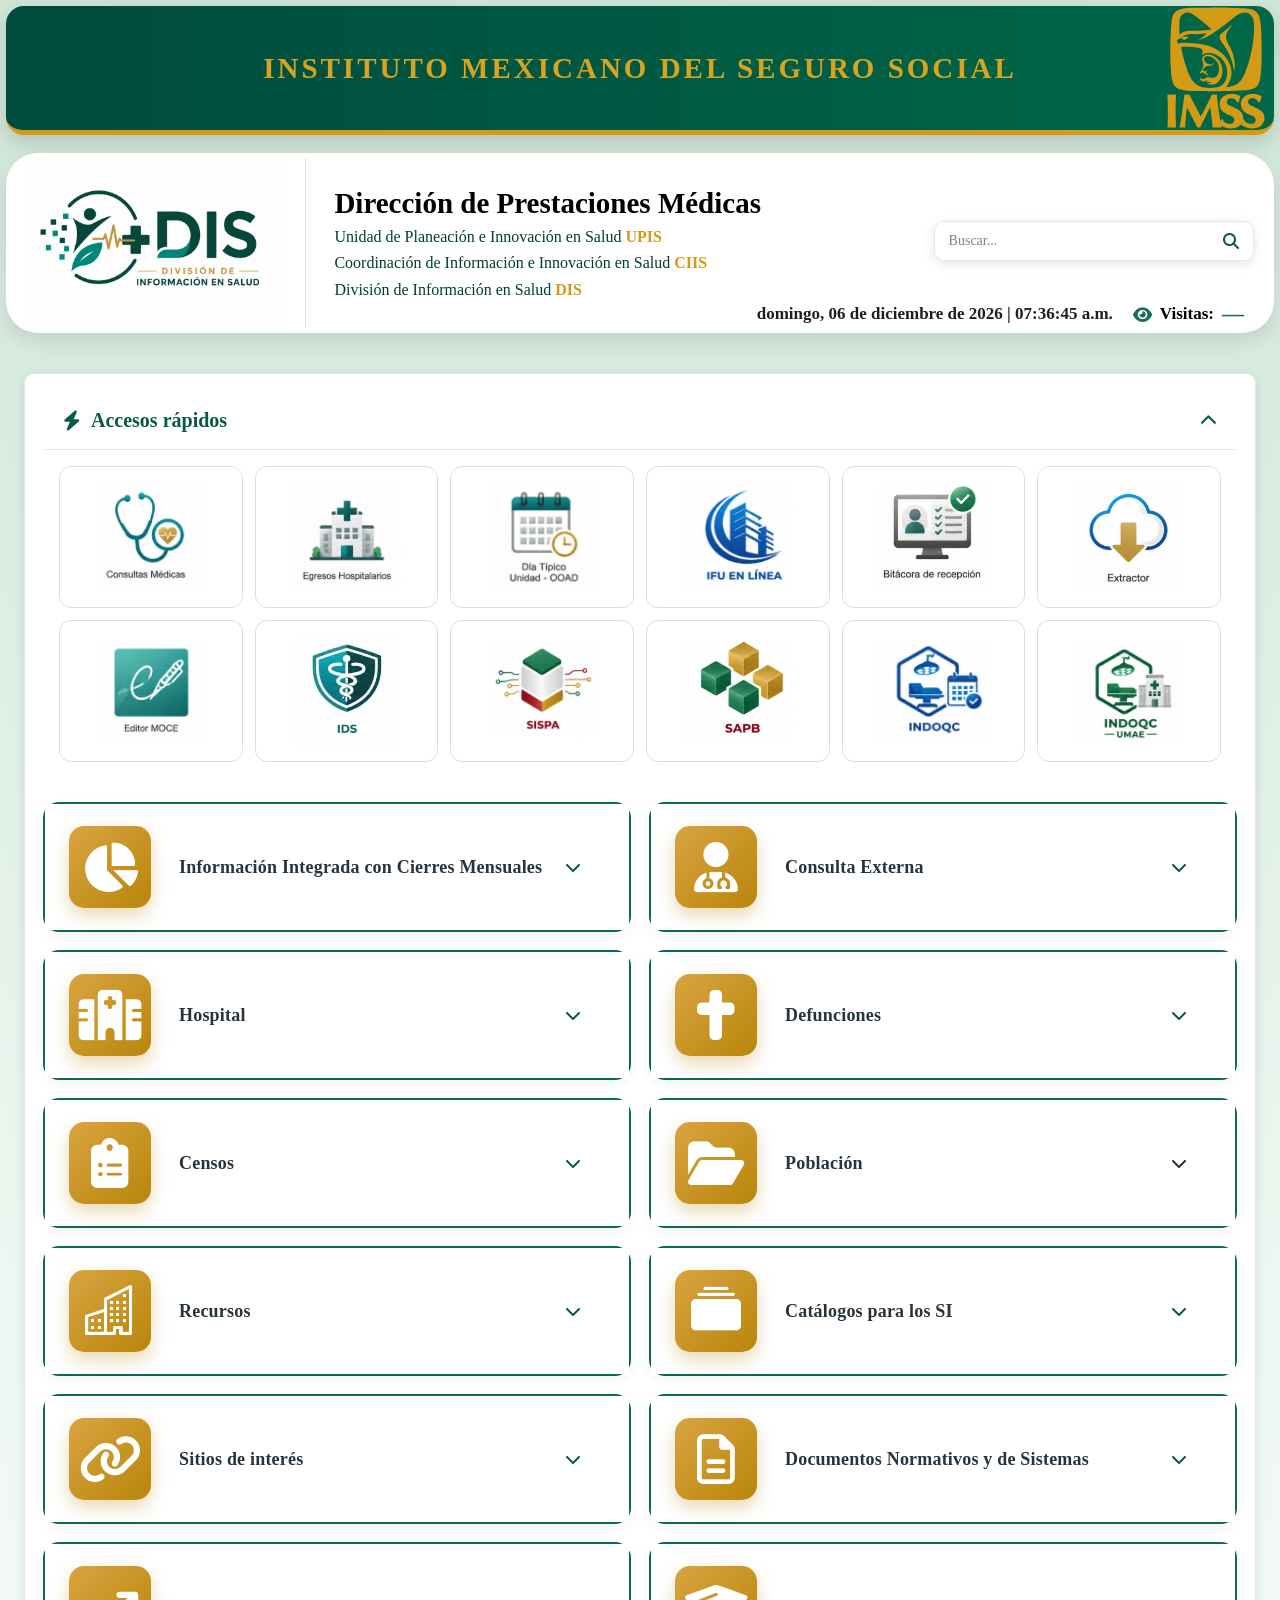
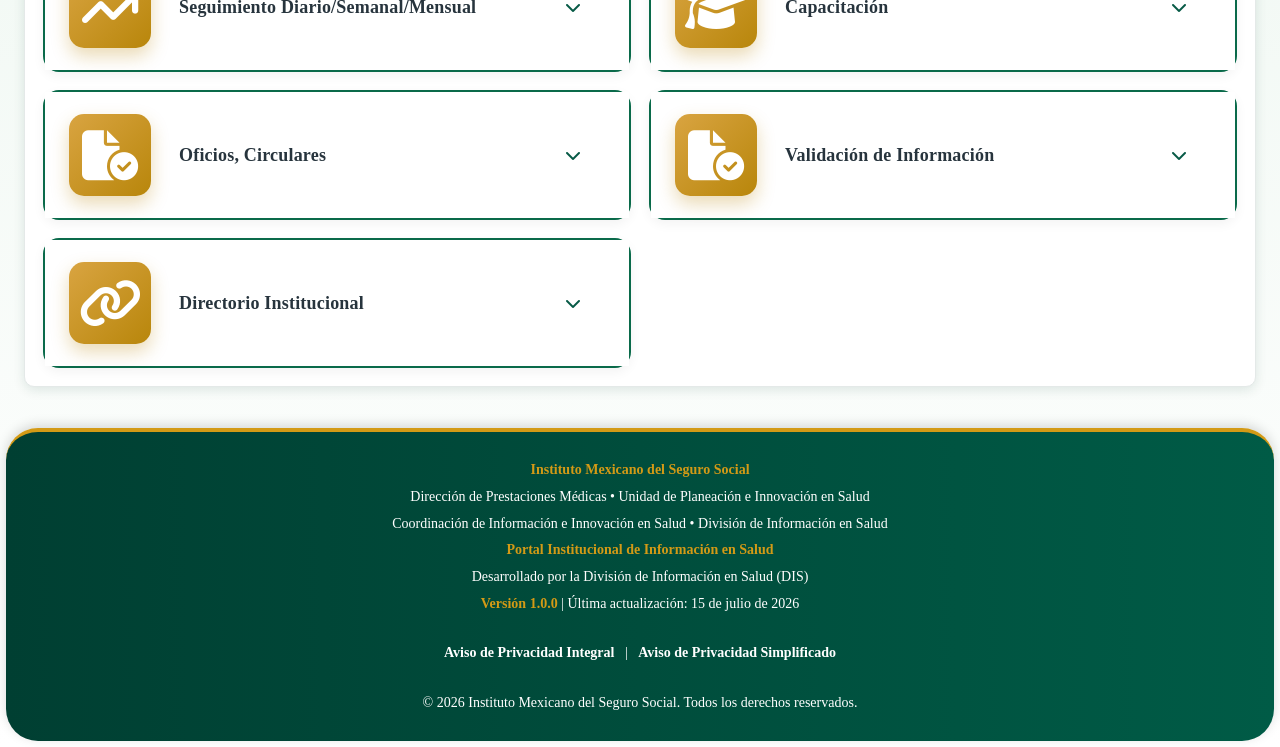
==== commit ef35c3f6: "Update index.html" ====
--- a/index.html
+++ b/index.html
@@ -1,3 +1,5 @@
+
+
 <!DOCTYPE html>
 <html lang="es">
 
@@ -256,7 +258,7 @@
     </a>
 
 
-    <a href="http://172.29.21.11:90/"       class="acceso-rapido"       target="_blank">
+    <a href="http://172.29.21.11:90/"       class="acceso-rapido"       target="_blank" >
 
         <img src="img/ids.svg"             class="icono-acceso"             alt="IDS">
 
--- a/css/styles.css
+++ b/css/styles.css
@@ -2231,7 +2231,7 @@
     align-items: center;
     justify-content: flex-end;
 
-    gap: 30px;
+    gap: 20px;
 
     margin: 0;
 } 
@@ -2243,7 +2243,7 @@
     color: #1d1f1e;
 
     
-    font-size:20px;
+    font-size:17px;
     font-weight: 600;
 
     line-height: 1.2;
@@ -2254,9 +2254,9 @@
     display: flex;
     align-items: center;
 
-    gap: 10px;
-
-    font-size: 18px;
+    gap: 8px;
+
+    font-size: 17px;
     font-weight: 600;
 
     white-space: nowrap;
@@ -2265,12 +2265,12 @@
 
 .contador-visitas i {
     color: #166d5b;
-    font-size: 20px;
+    font-size: 17px;
 }
 
 .contador-visitas strong {
     color: #166d5b;
-    font-size: 25px;
+    font-size: 22px;
 }
 
 /* Buscador */
